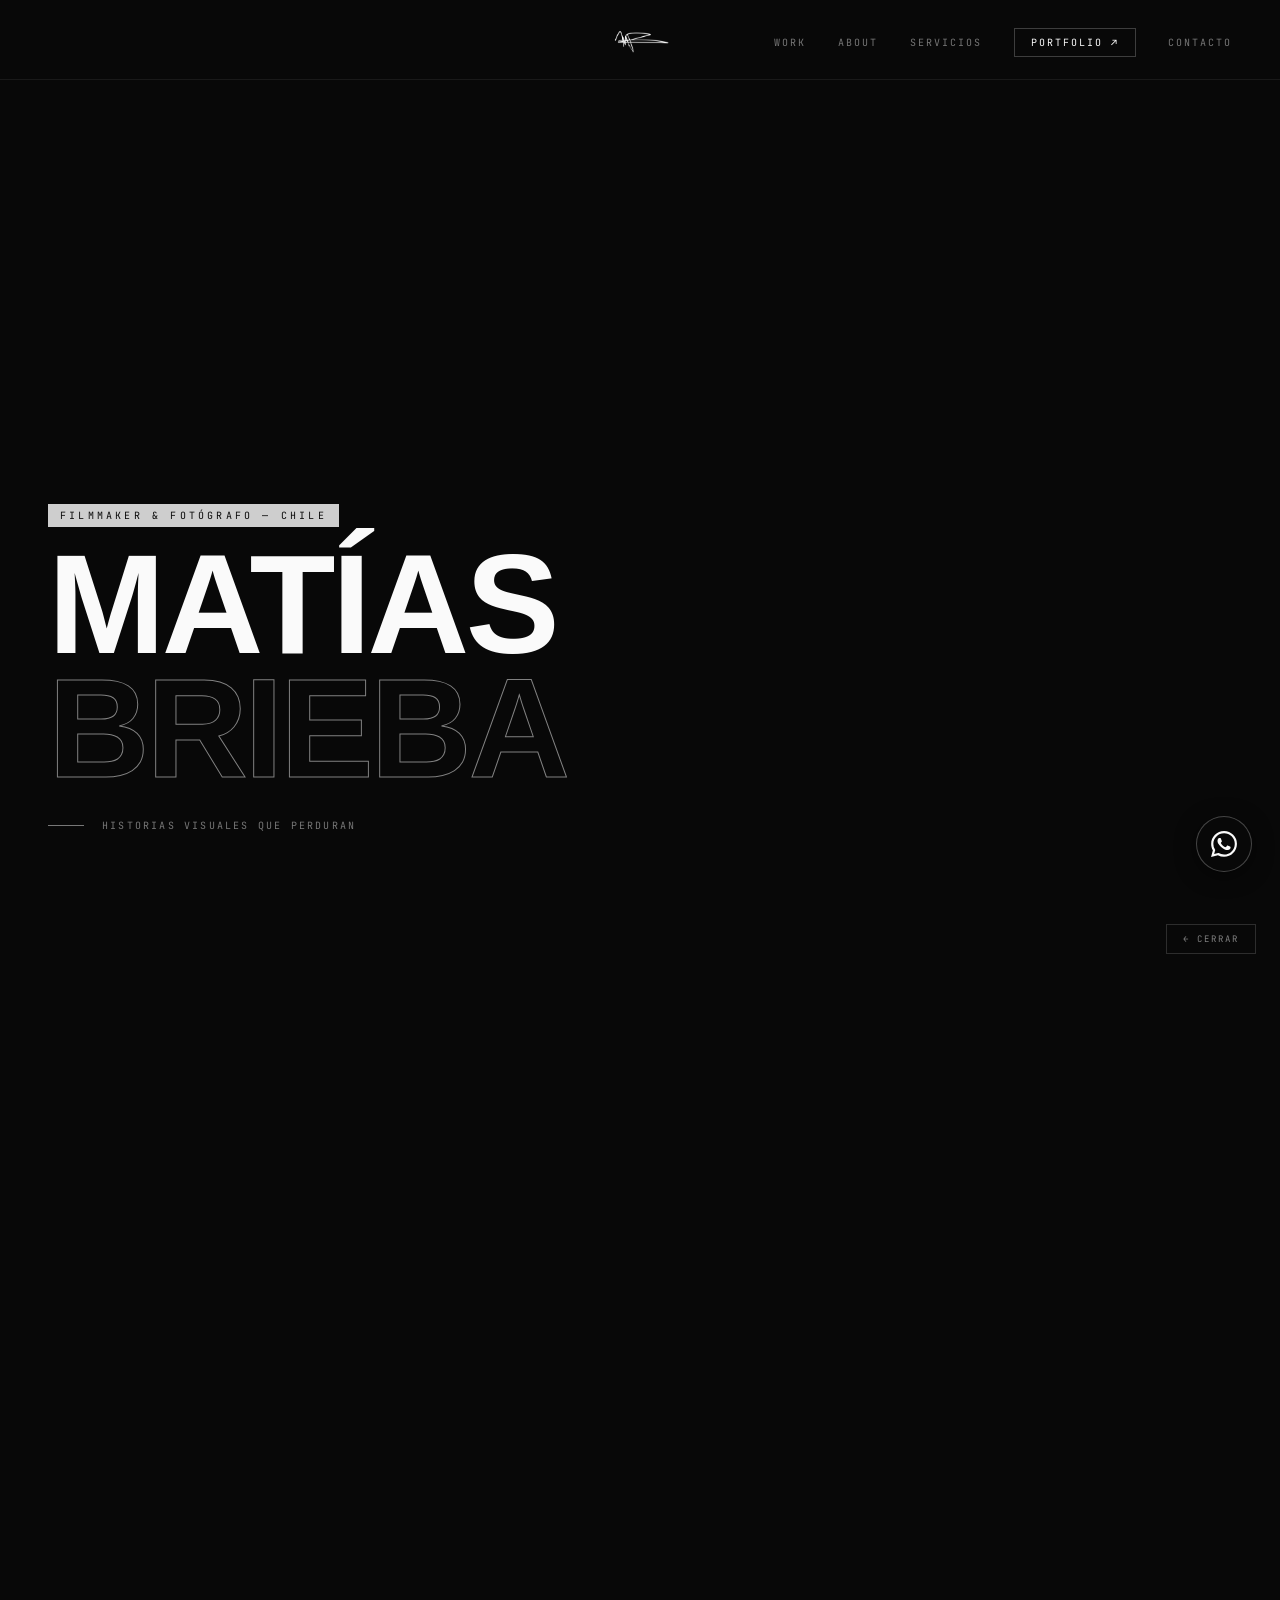
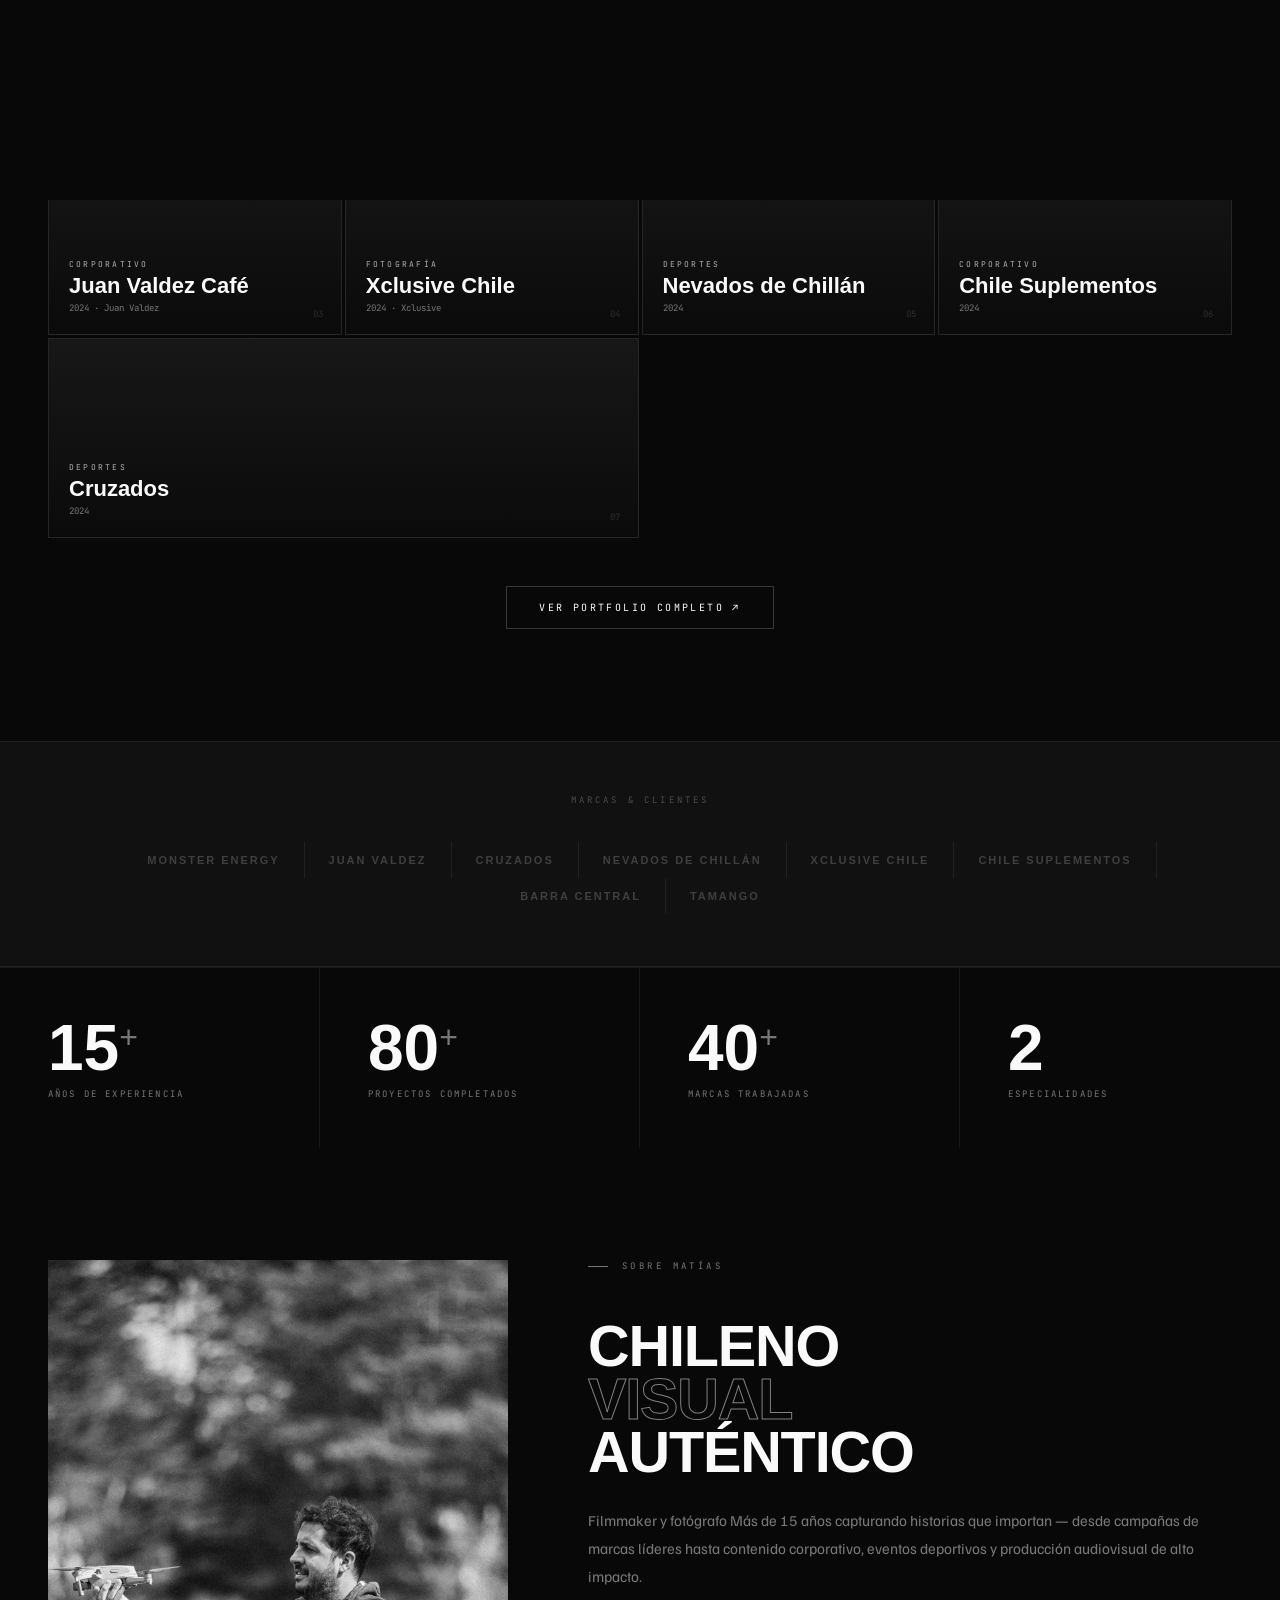
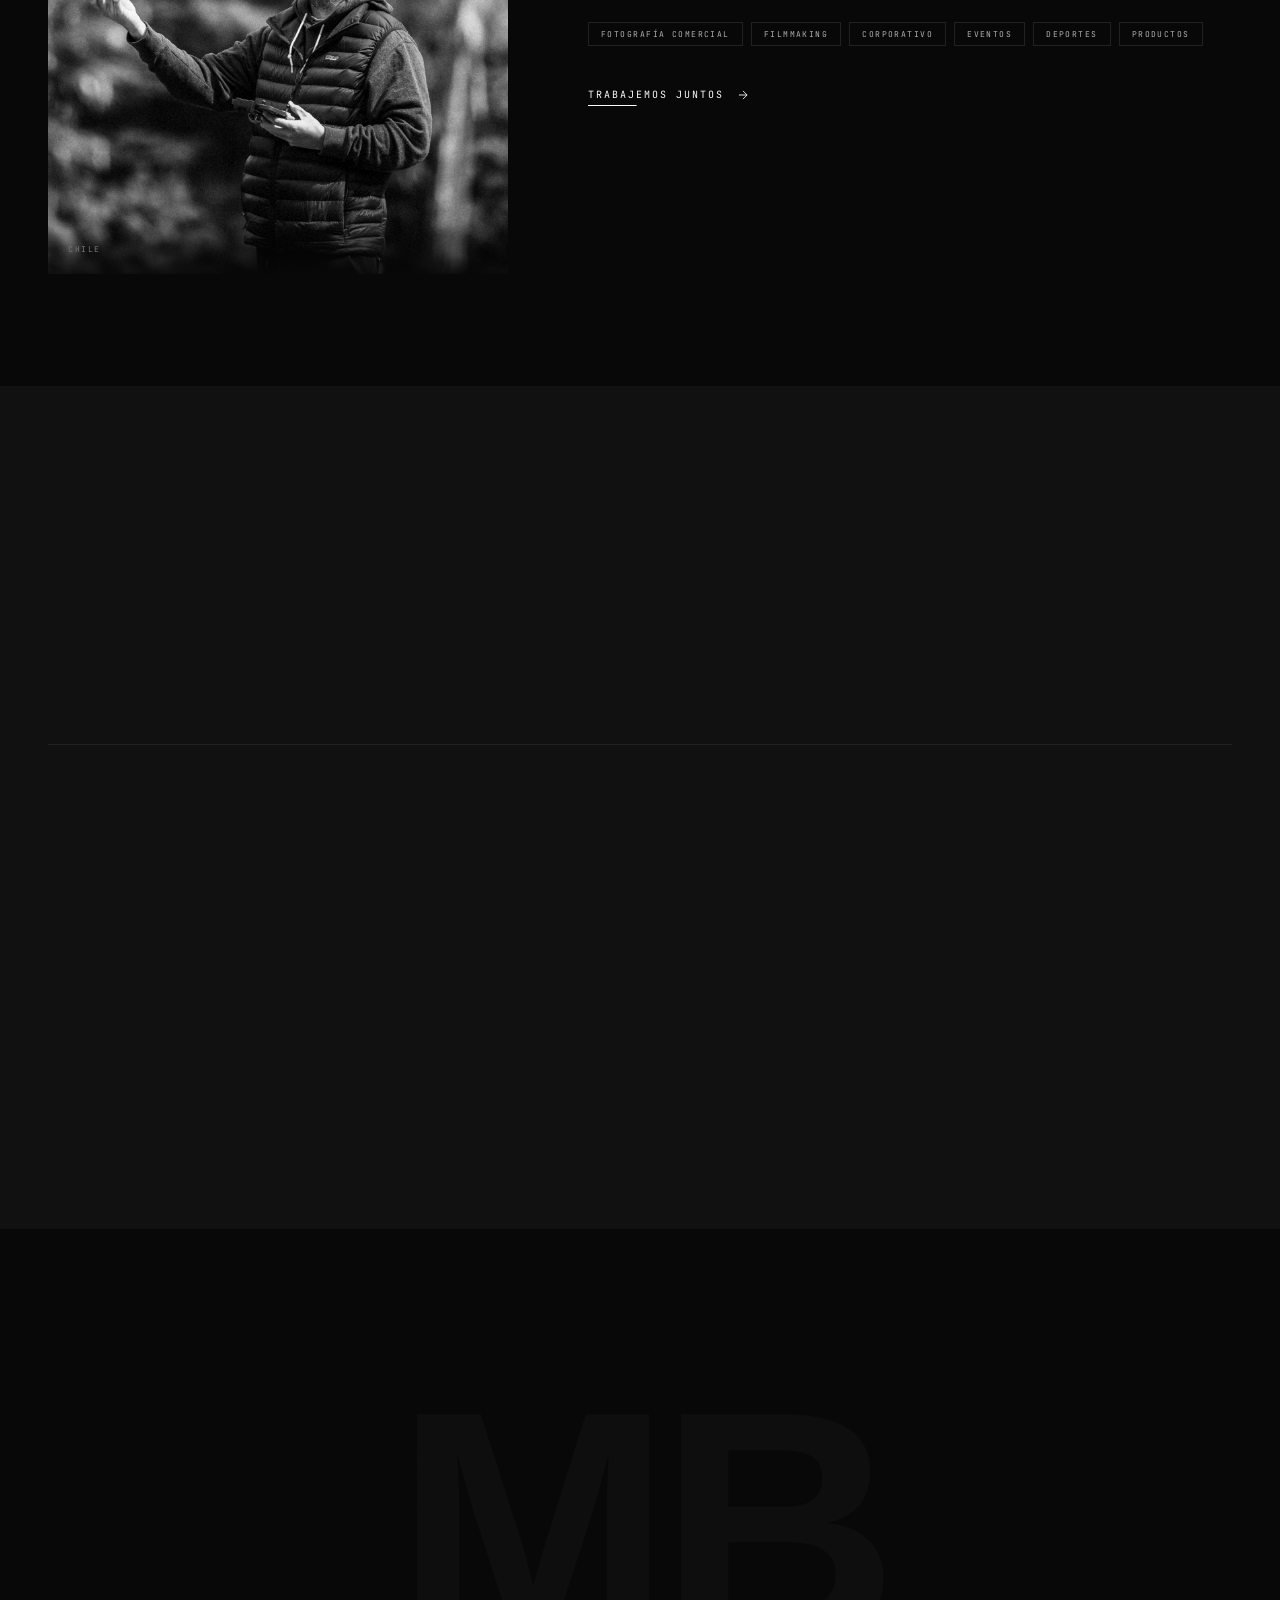
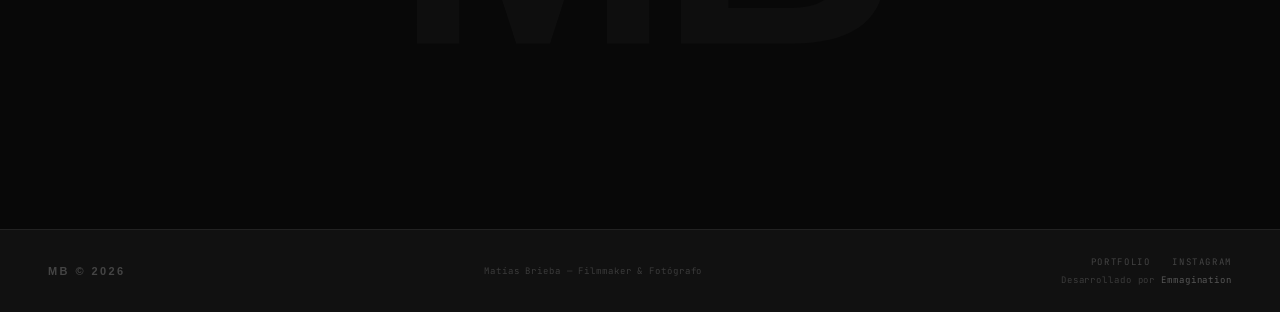
==== index.html @ 34a79fdc "fix: revertir carga dinamica de data.js + fallback imagenes + Google Drive sz=w1200 - Revierte carga" ====
<!DOCTYPE html>
<html lang="es">
<head>
<meta charset="UTF-8"/>
<meta name="viewport" content="width=device-width,initial-scale=1.0"/>
<meta http-equiv="Cache-Control" content="no-cache, no-store, must-revalidate"/>
<meta http-equiv="Pragma" content="no-cache"/>
<meta http-equiv="Expires" content="0"/>
<title>Matías Brieba — Filmmaker &amp; Fotógrafo</title>
<link rel="preconnect" href="https://fonts.googleapis.com"/>
<link rel="preconnect" href="https://fonts.gstatic.com" crossorigin/>
<link href="https://fonts.googleapis.com/css2?family=Familjen+Grotesk:wght@400;500;700&family=JetBrains+Mono:wght@300;400&display=swap" rel="stylesheet"/>
<link href="https://api.fontshare.com/v2/css?f[]=clash-display@400,500,600,700&display=swap" rel="stylesheet"/>
<style>
*,*::before,*::after{margin:0;padding:0;box-sizing:border-box;}
:root{
  --bk:#080808;--obk:#111;--dk:#1a1a1a;--gy:#777;--lgy:#b0b0b0;--ow:#f0eeeb;--wh:#fafafa;
  --br:rgba(250,250,250,.07);
  --D:'Clash Display','Helvetica Neue',Arial,sans-serif;
  --B:'Familjen Grotesk','Helvetica Neue',sans-serif;
  --M:'JetBrains Mono','Courier New',monospace;
}
html{scroll-behavior:smooth;}
body{background:var(--bk);color:var(--wh);font-family:var(--B);overflow-x:hidden;}
nav{position:fixed;top:0;left:0;right:0;height:80px;z-index:200;display:grid;grid-template-columns:1fr auto 1fr;align-items:center;padding:0 48px;background:var(--bk);border-bottom:1px solid var(--br);}
nav.scrolled{background:var(--bk);}
.n-logo{display:flex;align-items:center;justify-content:center;text-decoration:none;}
.n-logo-img{width:68px;height:68px;object-fit:contain;filter:brightness(0) invert(1);flex-shrink:0;transition:opacity .25s;}
.n-logo-img:hover{opacity:.7;}
.nav-right{display:flex;align-items:center;justify-content:flex-end;gap:32px;}
.n-links{display:flex;align-items:center;gap:32px;list-style:none;}
.n-links a{font-family:var(--M);font-size:10px;letter-spacing:.2em;text-transform:uppercase;color:rgba(250,250,250,.45);text-decoration:none;transition:color .25s;}
.n-links a:hover{color:var(--wh);}
.nav-cta{color:var(--wh)!important;border:1px solid rgba(250,250,250,.22)!important;padding:7px 16px;}
.hamburger{display:none;flex-direction:column;gap:5px;background:none;border:none;cursor:pointer;padding:4px;z-index:210;}
.hamburger span{display:block;width:22px;height:1px;background:var(--wh);transition:transform .3s,opacity .3s;}
.hamburger.open span:nth-child(1){transform:translateY(6px) rotate(45deg);}
.hamburger.open span:nth-child(2){opacity:0;}
.hamburger.open span:nth-child(3){transform:translateY(-6px) rotate(-45deg);}
@media(max-width:900px){
  nav{padding:0 20px;grid-template-columns:auto 1fr auto;}
  .n-logo{justify-content:flex-start;}
  .n-logo-img{width:58px;height:58px;}
  .hamburger{display:flex;}
  .nav-right{gap:0;}
  .n-links{position:fixed;top:0;left:0;right:0;bottom:0;background:rgba(8,8,8,.97);backdrop-filter:blur(16px);flex-direction:column;align-items:center;justify-content:center;gap:28px;transform:translateX(100%);transition:transform .45s cubic-bezier(.16,1,.3,1);z-index:190;}
  .n-links.open{transform:translateX(0);}
  .n-links a{font-size:15px;}
}

.hgrad{position:absolute;inset:0;z-index:2;background:linear-gradient(to bottom,transparent 0%,rgba(8,8,8,.06) 45%,rgba(8,8,8,.97) 100%);}
.hcont{position:relative;z-index:3;padding:0 48px 68px;width:100%;}
.heyebrow{font-family:var(--M);font-size:10px;letter-spacing:.32em;text-transform:uppercase;color:#0a0a0a;background:rgba(250,250,250,.82);padding:5px 12px;display:inline-block;margin-bottom:16px;opacity:0;transform:translateY(14px);animation:fu .8s ease .5s forwards;}
.htitle{font-family:var(--D);font-size:clamp(68px,11vw,160px);font-weight:700;line-height:.88;letter-spacing:-.025em;color:var(--wh);opacity:0;transform:translateY(24px);animation:fu 1s ease .7s forwards;}
.out{-webkit-text-stroke:1px rgba(250,250,250,.5);color:transparent;}
.hsub{margin-top:28px;display:flex;align-items:center;gap:18px;opacity:0;animation:fu .8s ease 1.1s forwards;}
.hline{width:36px;height:1px;background:var(--gy);flex-shrink:0;}
.hsub span{font-family:var(--M);font-size:10px;letter-spacing:.22em;text-transform:uppercase;color:var(--gy);}
@keyframes fu{to{opacity:1;transform:translateY(0);}}
@keyframes sp{0%,100%{opacity:.3;transform:scaleY(.7);}50%{opacity:.9;transform:scaleY(1);}}
@media(max-width:900px){.hcont{padding:0 20px 52px;}}
.mwrap{background:var(--wh);overflow:hidden;padding:10px 0;white-space:nowrap;}
.minner{display:inline-flex;animation:mq 26s linear infinite;}
.mi{font-family:var(--D);font-size:11px;font-weight:700;letter-spacing:.28em;text-transform:uppercase;color:var(--bk);padding:0 28px;}
.mi b{color:#888;font-weight:400;}
@keyframes mq{from{transform:translateX(0);}to{transform:translateX(-50%);}}
.sec{padding:112px 48px;}
.seclabel{font-family:var(--M);font-size:9px;letter-spacing:.38em;text-transform:uppercase;color:var(--gy);margin-bottom:48px;display:flex;align-items:center;gap:14px;}
.seclabel::before{content:'';width:20px;height:1px;background:var(--gy);}
.workhead{display:flex;justify-content:space-between;align-items:flex-end;margin-bottom:56px;}
.wtitle{font-family:var(--D);font-size:clamp(44px,7vw,96px);font-weight:700;line-height:.9;letter-spacing:-.025em;color:var(--wh);}
.filters{display:flex;gap:8px;flex-wrap:wrap;}
.fb{font-family:var(--M);font-size:9px;letter-spacing:.22em;text-transform:uppercase;color:var(--gy);background:none;border:1px solid transparent;padding:7px 14px;cursor:pointer;transition:all .22s;}
.fb.on,.fb:hover{color:var(--wh);border-color:rgba(250,250,250,.2);}
.bento{display:grid;grid-template-columns:repeat(12,1fr);grid-auto-rows:200px;gap:3px;}
.b-hero{grid-column:span 8;grid-row:span 2;}
.b-tall{grid-column:span 4;grid-row:span 2;}
.b-sq{grid-column:span 3;grid-row:span 1;}
.b-wide{grid-column:span 6;grid-row:span 1;}
.gi{position:relative;overflow:hidden;background:var(--dk);display:block;}
.gi img{width:100%;height:100%;object-fit:cover;display:block;filter:grayscale(.35) brightness(.9);transition:transform .8s cubic-bezier(.16,1,.3,1),filter .5s;}
.gi:hover img{transform:scale(1.07);filter:grayscale(0) brightness(1.02);}
.giov{position:absolute;inset:0;background:linear-gradient(to top,rgba(8,8,8,.94) 0%,transparent 55%);opacity:0;transition:opacity .35s;display:flex;flex-direction:column;justify-content:flex-end;padding:20px;}
.gi:hover .giov{opacity:1;}
.gcat{font-family:var(--M);font-size:8px;letter-spacing:.28em;text-transform:uppercase;color:var(--lgy);margin-bottom:5px;}
.gname{font-family:var(--D);font-size:clamp(14px,1.8vw,22px);font-weight:600;color:var(--wh);line-height:1.05;}
.gyr{font-family:var(--M);font-size:9px;color:var(--gy);margin-top:5px;}
.gbadge{position:absolute;top:14px;right:14px;width:30px;height:30px;border:1px solid rgba(250,250,250,.18);display:flex;align-items:center;justify-content:center;opacity:0;transform:scale(.8);transition:opacity .3s,transform .35s;}
.gi:hover .gbadge{opacity:1;transform:scale(1);}
.gbadge svg{width:11px;height:11px;stroke:var(--wh);stroke-width:1.5;fill:none;}
.gnum{position:absolute;bottom:14px;right:18px;font-family:var(--M);font-size:9px;color:rgba(250,250,250,.14);pointer-events:none;}
.gi.no-img .giov{opacity:1;background:linear-gradient(to top,rgba(8,8,8,.85) 0%,rgba(8,8,8,.15) 100%);}
.gi.no-img{border:1px solid rgba(250,250,250,.05);}
.wmore{text-align:center;margin-top:48px;}
.btnout{display:inline-block;font-family:var(--M);font-size:10px;letter-spacing:.24em;text-transform:uppercase;color:var(--wh);text-decoration:none;border:1px solid rgba(250,250,250,.2);padding:14px 32px;transition:background .25s,color .25s;}
.btnout:hover{background:var(--wh);color:var(--bk);}
@media(max-width:900px){
  .bento{grid-template-columns:1fr 1fr;grid-auto-rows:160px;}
  .b-hero{grid-column:span 2;grid-row:span 1;}
  .b-tall{grid-column:span 1;grid-row:span 2;}
  .b-sq{grid-column:span 1;grid-row:span 1;}
  .b-wide{grid-column:span 2;grid-row:span 1;}
  .workhead{flex-direction:column;align-items:flex-start;gap:24px;}
  .sec{padding:72px 20px;}
}
@media(max-width:480px){
  .bento{grid-template-columns:1fr;grid-auto-rows:200px;}
  .b-hero,.b-tall,.b-sq,.b-wide{grid-column:span 1;grid-row:span 1;}
}
.clibar{padding:52px 48px;background:var(--obk);border-top:1px solid var(--br);border-bottom:1px solid var(--br);}
.clilabel{font-family:var(--M);font-size:9px;letter-spacing:.35em;text-transform:uppercase;color:rgba(250,250,250,.25);text-align:center;margin-bottom:36px;}
.clirow{display:flex;flex-wrap:wrap;justify-content:center;}
.cliitem{font-family:var(--D);font-size:11px;font-weight:600;letter-spacing:.18em;text-transform:uppercase;color:rgba(250,250,250,.2);padding:12px 24px;border-right:1px solid var(--br);transition:color .3s;}
.cliitem:hover{color:var(--ow);}
@media(max-width:900px){.clibar{padding:40px 20px;}.cliitem{padding:10px 14px;font-size:10px;}}
.statsrow{display:grid;grid-template-columns:repeat(4,1fr);border-top:1px solid var(--br);}
.st{padding:48px;border-right:1px solid var(--br);}
.st:last-child{border-right:none;}
.stn{font-family:var(--D);font-size:clamp(44px,5vw,72px);font-weight:700;color:var(--wh);line-height:1;margin-bottom:8px;}
.stn sub{font-size:.5em;color:var(--gy);vertical-align:super;font-weight:400;}
.stl{font-family:var(--M);font-size:9px;letter-spacing:.24em;text-transform:uppercase;color:var(--gy);}
@media(max-width:900px){
  .statsrow{grid-template-columns:1fr 1fr;}
  .st{padding:32px 20px;}
  .st:nth-child(2){border-right:none;}
  .st:nth-child(3){border-top:1px solid var(--br);border-right:1px solid var(--br);}
  .st:nth-child(4){border-top:1px solid var(--br);}
}
.about{background:var(--bk);}
.abinner{display:grid;grid-template-columns:5fr 7fr;gap:80px;align-items:start;}
.abimgw{position:relative;}
.abimg{width:100%;aspect-ratio:3/4;object-fit:cover;display:block;filter:grayscale(1) contrast(1.05);}
.abcap{position:absolute;bottom:0;left:0;right:0;padding:20px;background:linear-gradient(to top,rgba(8,8,8,.9),transparent);font-family:var(--M);font-size:8px;letter-spacing:.2em;text-transform:uppercase;color:var(--gy);}
.abnum{position:absolute;top:20px;right:16px;font-family:var(--D);font-size:72px;font-weight:700;color:rgba(250,250,250,.07);line-height:1;pointer-events:none;}
.abh{font-family:var(--D);font-size:clamp(36px,4.5vw,66px);font-weight:700;line-height:.92;letter-spacing:-.02em;color:var(--wh);margin-bottom:28px;}
.abb{font-size:15px;line-height:1.85;color:var(--gy);margin-bottom:32px;}
.abtags{display:flex;flex-wrap:wrap;gap:8px;margin-bottom:36px;}
.abtag{font-family:var(--M);font-size:8px;letter-spacing:.18em;text-transform:uppercase;color:var(--lgy);border:1px solid rgba(250,250,250,.1);padding:6px 12px;}
.abcta{display:inline-flex;align-items:center;gap:12px;font-family:var(--M);font-size:10px;letter-spacing:.2em;text-transform:uppercase;color:var(--wh);text-decoration:none;position:relative;}
.abcta::after{content:'';position:absolute;bottom:-4px;left:0;right:0;height:1px;background:var(--wh);transform:scaleX(.3);transform-origin:left;transition:transform .4s;}
.abcta:hover::after{transform:scaleX(1);}
.abcta svg{width:14px;stroke:currentColor;fill:none;stroke-width:1.5;transition:transform .3s;}
.abcta:hover svg{transform:translateX(5px);}
@media(max-width:900px){.abinner{grid-template-columns:1fr;gap:40px;}}
.services{background:var(--obk);}
.srvh{font-family:var(--D);font-size:clamp(38px,5.5vw,80px);font-weight:700;line-height:.9;letter-spacing:-.025em;color:var(--wh);margin-bottom:60px;}
.srvlist{border-top:1px solid var(--br);}
.srvrow{display:grid;grid-template-columns:44px 1fr auto;gap:28px;align-items:center;padding:24px 0;border-bottom:1px solid var(--br);transition:padding-left .3s;}
.srvrow:hover{padding-left:10px;}
.srvi{font-family:var(--M);font-size:10px;color:rgba(250,250,250,.22);letter-spacing:.1em;}
.srvn{font-family:var(--D);font-size:clamp(20px,3vw,40px);font-weight:600;color:var(--wh);transition:color .25s;}
.srvrow:hover .srvn{color:var(--ow);}
.srvd{font-family:var(--M);font-size:9px;color:var(--gy);letter-spacing:.08em;text-align:right;line-height:1.7;}
@media(max-width:700px){.srvd{display:none;}.srvrow{grid-template-columns:36px 1fr;}}
.contact{background:var(--bk);padding:130px 48px;text-align:center;position:relative;overflow:hidden;}
.contact::before{content:'MB';position:absolute;top:50%;left:50%;transform:translate(-50%,-50%);font-family:var(--D);font-size:clamp(160px,26vw,360px);font-weight:700;letter-spacing:-.04em;color:rgba(250,250,250,.022);pointer-events:none;}
.ctpre{font-family:var(--M);font-size:9px;letter-spacing:.38em;text-transform:uppercase;color:var(--gy);margin-bottom:24px;display:flex;align-items:center;justify-content:center;gap:14px;}
.ctpre::before,.ctpre::after{content:'';width:20px;height:1px;background:var(--gy);}
.cth{font-family:var(--D);font-size:clamp(52px,9vw,130px);font-weight:700;line-height:.88;letter-spacing:-.03em;color:var(--wh);margin-bottom:44px;position:relative;}
.ctemail{font-family:var(--B);font-size:clamp(13px,1.8vw,18px);letter-spacing:.06em;color:var(--wh);text-decoration:none;border-bottom:1px solid rgba(250,250,250,.18);padding-bottom:4px;display:inline-block;transition:border-color .3s;}
.ctemail:hover{border-color:var(--wh);}
.ctloc{margin-top:18px;font-family:var(--M);font-size:9px;letter-spacing:.2em;text-transform:uppercase;color:rgba(250,250,250,.22);}
@media(max-width:900px){.contact{padding:90px 20px;}}
footer{background:var(--obk);padding:26px 48px;display:flex;align-items:center;justify-content:space-between;border-top:1px solid var(--br);}
.ftlogo{font-family:var(--D);font-size:11px;font-weight:700;letter-spacing:.22em;text-transform:uppercase;color:rgba(250,250,250,.22);}
.ftcopy{font-family:var(--M);font-size:9px;letter-spacing:.1em;color:rgba(250,250,250,.18);}
.ftsoc{display:flex;gap:22px;}
.ftsoc a{font-family:var(--M);font-size:9px;letter-spacing:.18em;text-transform:uppercase;color:rgba(250,250,250,.22);text-decoration:none;transition:color .25s;}
.ftsoc a:hover{color:var(--ow);}
.ftdev{font-family:var(--M);font-size:9px;letter-spacing:.1em;color:rgba(250,250,250,.18);}
.ftdev a{color:rgba(250,250,250,.3);text-decoration:none;transition:color .25s;}
.ftdev a:hover{color:var(--ow);}
@media(max-width:700px){footer{flex-direction:column;gap:14px;text-align:center;padding:22px;}}
.rv{opacity:0;transform:translateY(26px);transition:opacity .85s ease,transform .85s ease;}
.rv.vis{opacity:1;transform:translateY(0);}
.d1{transition-delay:.09s;}.d2{transition-delay:.18s;}.d3{transition-delay:.27s;}

.wa-float{position:fixed;bottom:28px;right:28px;z-index:500;width:56px;height:56px;background:var(--bk);border:1px solid rgba(250,250,250,.25);border-radius:50%;display:flex;align-items:center;justify-content:center;box-shadow:0 4px 20px rgba(0,0,0,.5);text-decoration:none;transition:transform .25s cubic-bezier(.16,1,.3,1),box-shadow .25s,border-color .25s;}
.wa-float:hover{transform:scale(1.1);box-shadow:0 8px 28px rgba(0,0,0,.6);border-color:rgba(250,250,250,.5);}
.wa-float svg{width:26px;height:26px;fill:var(--wh);}

/* Hero: fullscreen, nav overlays on top */
.hero{position:relative;width:100%;height:100vh;margin-top:0;display:flex;align-items:flex-end;overflow:hidden;}
.hbg{position:absolute;inset:0;background-size:cover;background-position:center;filter:grayscale(1) brightness(.5) contrast(1.15);}
.hvideo{position:absolute;inset:0;z-index:0;overflow:hidden;background:var(--bk);}
.hvideo video{position:absolute;top:0;left:0;width:100%;height:100%;object-fit:cover;filter:grayscale(1) brightness(.5) contrast(1.15);pointer-events:none;}
/* iframe: oversized on all sides so YT top/bottom UI is clipped by overflow:hidden */
.hvideo iframe{position:absolute;top:-60px;left:50%;width:max(100%,177.78vh);height:calc(100% + 120px);transform:translateX(-50%);border:none;pointer-events:none;filter:grayscale(1) brightness(.5) contrast(1.15);}
/* shield: covers iframe entirely — blocks hover/click so YT controls never appear */
.hvideo::after{content:'';position:absolute;inset:0;z-index:2;pointer-events:all;cursor:default;background:transparent;}
.hero-noise{position:absolute;inset:0;z-index:1;opacity:.04;background-image:url("data:image/svg+xml,%3Csvg viewBox='0 0 200 200' xmlns='http://www.w3.org/2000/svg'%3E%3Cfilter id='n'%3E%3CfeTurbulence type='fractalNoise' baseFrequency='0.85' numOctaves='4' stitchTiles='stitch'/%3E%3C/filter%3E%3Crect width='100%25' height='100%25' filter='url(%23n)'/%3E%3C/svg%3E");background-size:160px;}

/* PROJECT MODAL */
.pm-overlay{position:fixed;inset:0;background:var(--bk);z-index:800;overflow-y:auto;transform:translateY(100%);transition:transform .5s cubic-bezier(.16,1,.3,1);}
.pm-overlay.open{transform:translateY(0);}
.pm-close{position:fixed;top:24px;right:24px;z-index:850;font-family:var(--M);font-size:9px;letter-spacing:.22em;text-transform:uppercase;color:rgba(250,250,250,.5);background:none;border:1px solid rgba(250,250,250,.15);padding:8px 16px;cursor:pointer;transition:all .2s;}
.pm-close:hover{color:var(--wh);border-color:rgba(250,250,250,.4);}
.pm-hero{position:relative;width:100%;height:70vh;overflow:hidden;display:flex;align-items:flex-end;}
.pm-bg{position:absolute;inset:0;background-size:cover;background-position:center;filter:grayscale(.2) brightness(.55);}
.pm-grad{position:absolute;inset:0;background:linear-gradient(to bottom,transparent 30%,rgba(8,8,8,.97) 100%);}
.pm-hcont{position:relative;z-index:2;padding:0 40px 56px;width:100%;}
.pm-bread{font-family:var(--M);font-size:9px;letter-spacing:.28em;text-transform:uppercase;color:rgba(250,250,250,.4);margin-bottom:16px;}
.pm-title{font-family:var(--D);font-size:clamp(44px,7vw,100px);font-weight:700;line-height:.9;letter-spacing:-.025em;color:var(--wh);margin-bottom:24px;}
.pm-meta{display:flex;gap:28px;flex-wrap:wrap;}
.pm-mi{display:flex;flex-direction:column;gap:4px;}
.pm-ml{font-family:var(--M);font-size:8px;letter-spacing:.3em;text-transform:uppercase;color:rgba(250,250,250,.35);}
.pm-mv{font-family:var(--D);font-size:13px;font-weight:600;color:var(--wh);}
.pm-sep{width:1px;height:28px;background:rgba(250,250,250,.12);}
.pm-body{padding:60px 40px;max-width:1100px;margin:0 auto;}
.pm-desc{display:grid;grid-template-columns:1fr 2fr;gap:60px;margin-bottom:60px;padding-bottom:60px;border-bottom:1px solid var(--br);}
.pm-dlabel{font-family:var(--M);font-size:9px;letter-spacing:.3em;text-transform:uppercase;color:var(--gy);padding-top:4px;}
.pm-dtext{font-size:17px;line-height:1.8;color:rgba(250,250,250,.7);}
.pm-vwrap{position:relative;width:100%;aspect-ratio:16/9;background:var(--dk);margin-bottom:4px;overflow:hidden;}
.pm-vwrap video,.pm-vwrap iframe{position:absolute;inset:0;width:100%;height:100%;object-fit:cover;border:none;}
.pm-vlabel{font-family:var(--M);font-size:8px;letter-spacing:.28em;text-transform:uppercase;color:var(--gy);margin-bottom:48px;margin-top:8px;}
.pm-galtitle{font-family:var(--M);font-size:9px;letter-spacing:.32em;text-transform:uppercase;color:var(--gy);margin-bottom:16px;display:flex;align-items:center;gap:12px;}
.pm-galtitle::before{content:'';width:16px;height:1px;background:var(--gy);}
.pm-galgrid{display:grid;grid-template-columns:repeat(12,1fr);gap:3px;margin-bottom:60px;}
.pm-galimg{overflow:hidden;background:var(--dk);cursor:pointer;width:100%;height:100%;}
.pm-galimg img{width:100%;height:100%;object-fit:cover;display:block;filter:grayscale(.2) brightness(.9);transition:transform .6s cubic-bezier(.16,1,.3,1),filter .4s;}
.pm-galimg:hover img{transform:scale(1.05);filter:grayscale(0) brightness(1);}
.pm-galimg:nth-child(6n+1){grid-column:span 8;aspect-ratio:16/10;}
.pm-galimg:nth-child(6n+2){grid-column:span 4;aspect-ratio:16/10;}
.pm-galimg:nth-child(6n+3){grid-column:span 4;aspect-ratio:16/10;}
.pm-galimg:nth-child(6n+4){grid-column:span 8;aspect-ratio:16/10;}
.pm-galimg:nth-child(6n+5){grid-column:span 6;aspect-ratio:16/10;}
.pm-galimg:nth-child(6n+6){grid-column:span 6;aspect-ratio:16/10;}
/* lightbox */
.pm-lb{position:fixed;inset:0;background:rgba(8,8,8,.96);z-index:900;display:none;align-items:center;justify-content:center;backdrop-filter:blur(8px);}
.pm-lb.open{display:flex;}
.pm-lb img{max-width:92vw;max-height:90vh;object-fit:contain;}
.pm-lb-close{position:absolute;top:20px;right:24px;font-family:var(--M);font-size:9px;letter-spacing:.2em;text-transform:uppercase;color:rgba(250,250,250,.5);background:none;border:none;cursor:pointer;}
.pm-lb-close:hover{color:var(--wh);}
.pm-lb-prev,.pm-lb-next{position:absolute;top:50%;transform:translateY(-50%);background:none;border:1px solid rgba(250,250,250,.15);color:var(--wh);width:40px;height:40px;display:flex;align-items:center;justify-content:center;cursor:pointer;}
.pm-lb-prev{left:20px;}.pm-lb-next{right:20px;}
.pm-lb-prev svg,.pm-lb-next svg{width:14px;height:14px;stroke:var(--wh);fill:none;stroke-width:1.5;}
@media(max-width:700px){
  .pm-desc{grid-template-columns:1fr;gap:20px;}
  .pm-galgrid{grid-template-columns:1fr 1fr;gap:2px;}
  .pm-galimg:nth-child(n){grid-column:span 1!important;aspect-ratio:4/3!important;}
  .pm-body{padding:40px 20px;}
  .pm-hcont{padding:0 20px 48px;}
}
</style>
</head>
<body>
<nav id="nav">
  <div></div>
  <a href="#" class="n-logo">
    <img class="n-logo-img" src="logomb.png" alt="MB"/>
  </a>
  <div class="nav-right">
    <ul class="n-links" id="nlinks">
      <li><a href="#work">Work</a></li>
      <li><a href="#about">About</a></li>
      <li><a href="#services">Servicios</a></li>
      <li><a href="portfolio.html" target="_blank" class="nav-cta">Portfolio ↗</a></li>
      <li><a href="#contact">Contacto</a></li>
    </ul>
    <button class="hamburger" id="hamburger"><span></span><span></span><span></span></button>
  </div>
</nav>
<section class="hero">
  <div class="hbg" id="hbg"></div>
  <div class="hgrad"></div>
  <div class="hcont">
    <p class="heyebrow">Filmmaker &amp; Fotógrafo — Chile</p>
    <h1 class="htitle">MATÍAS<br/><span class="out">BRIEBA</span></h1>
    <div class="hsub"><div class="hline"></div><span>Historias visuales que perduran</span></div>
  </div>
</section>
<div class="mwrap"><div class="minner"><span class="mi">Fotografía <b>·</b></span><span class="mi">Filmmaking <b>·</b></span><span class="mi">Contenido Corporativo <b>·</b></span><span class="mi">Eventos <b>·</b></span><span class="mi">Deportes <b>·</b></span><span class="mi">Productos <b>·</b></span><span class="mi">Fotografía <b>·</b></span><span class="mi">Filmmaking <b>·</b></span><span class="mi">Contenido Corporativo <b>·</b></span><span class="mi">Eventos <b>·</b></span><span class="mi">Deportes <b>·</b></span><span class="mi">Productos <b>·</b></span></div></div>
<section class="sec" id="work" style="background:var(--bk);">
  <div class="workhead rv"><div><div class="seclabel">Portafolio selecto</div><h2 class="wtitle">WORK<br/><span class="out">2026</span></h2></div><div class="filters"><button class="fb on" data-f="all">Todos</button><button class="fb" data-f="film">Film</button><button class="fb" data-f="foto">Foto</button><button class="fb" data-f="corp">Corporativo</button></div></div>
  <div class="bento" id="bento"></div>
  <div class="wmore rv"><a href="portfolio.html" class="btnout">Ver Portfolio Completo ↗</a></div>
</section>
<div class="clibar"><p class="clilabel rv">Marcas &amp; Clientes</p><div class="clirow rv" id="clirow"></div></div>
<div class="statsrow">
  <div class="st rv"><div class="stn">15<sub>+</sub></div><div class="stl">Años de experiencia</div></div>
  <div class="st rv d1"><div class="stn">80<sub>+</sub></div><div class="stl">Proyectos completados</div></div>
  <div class="st rv d2"><div class="stn">40<sub>+</sub></div><div class="stl">Marcas trabajadas</div></div>
  <div class="st rv d3"><div class="stn">2</div><div class="stl">Especialidades</div></div>
</div>
<section class="sec about" id="about">
  <div class="abinner">
    <div class="abimgw rv">
      <img class="abimg" src="imagenmb.jpg" alt="Matías Brieba"/>
      <div class="abcap">Chile</div><div class="abnum">15</div>
    </div>
    <div class="rv d1">
      <div class="seclabel">Sobre Matías</div>
      <h2 class="abh">CHILENO<br/><span class="out">VISUAL</span><br/>AUTÉNTICO</h2>
      <p class="abb">Filmmaker y fotógrafo Más de 15 años capturando historias que importan — desde campañas de marcas líderes hasta contenido corporativo, eventos deportivos y producción audiovisual de alto impacto.</p>
      <div class="abtags"><span class="abtag">Fotografía Comercial</span><span class="abtag">Filmmaking</span><span class="abtag">Corporativo</span><span class="abtag">Eventos</span><span class="abtag">Deportes</span><span class="abtag">Productos</span></div>
      <a href="#contact" class="abcta">Trabajemos juntos <svg viewBox="0 0 24 24"><line x1="5" y1="12" x2="19" y2="12"/><polyline points="12 5 19 12 12 19"/></svg></a>
    </div>
  </div>
</section>
<section class="sec services" id="services">
  <div class="rv"><div class="seclabel">Especialidades</div><h2 class="srvh">LO QUE<br/><span class="out">OFREZCO</span></h2></div>
  <div class="srvlist">
    <div class="srvrow rv"><span class="srvi">01</span><span class="srvn">Fotografía Comercial</span><span class="srvd">Productos, marcas<br/>y campañas</span></div>
    <div class="srvrow rv d1"><span class="srvi">02</span><span class="srvn">Filmmaking &amp; Video</span><span class="srvd">Cortometrajes,<br/>branded content</span></div>
    <div class="srvrow rv d2"><span class="srvi">03</span><span class="srvn">Contenido Corporativo</span><span class="srvd">Eventos, industria<br/>y comunicación</span></div>
    <div class="srvrow rv d3"><span class="srvi">04</span><span class="srvn">Fotografía Deportiva</span><span class="srvd">Acción, equipos<br/>y competencias</span></div>
  </div>
</section>
<section class="contact" id="contact">
  <p class="ctpre rv">Nuevos proyectos</p>
  <h2 class="cth rv">HABLE<br/><span class="out">MOS</span></h2>
  <a href="mailto:matiasbrieba@gmail.com" class="ctemail rv">matiasbrieba@gmail.com</a>
  <p class="ctloc rv">Chile · Proyectos nacionales</p>
</section>
<footer>
  <div class="ftlogo">MB © 2026</div>
  <div class="ftcopy">Matías Brieba — Filmmaker &amp; Fotógrafo</div>
  <div style="display:flex;flex-direction:column;align-items:flex-end;gap:6px;">
    <div class="ftsoc"><a href="portfolio.html" target="_blank">Portfolio</a><a href="https://www.instagram.com" target="_blank">Instagram</a></div>
    <div class="ftdev">Desarrollado por <a href="https://www.emmagination.cl" target="_blank">Emmagination</a></div>
  </div>
</footer>
<script src="js/data.js?v=3"></script>
<script>
let P=[];
let CL=[];
let MB_CONFIG={};

function syncHomeData(){
  const data=typeof getMBData==='function' ? getMBData() : {projects:[],clients:[],config:{}};
  P=Array.isArray(data.projects) ? data.projects : [];
  CL=Array.isArray(data.clients) ? data.clients.filter(c=>c.visible!==false).map(c=>c.name||c) : [];
  MB_CONFIG=data.config||{};
}

function renderHeroVideo(){
  syncHomeData();
  const vurl=MB_CONFIG.heroVideo||'';
  const hero=document.querySelector('.hero');
  const hbg=document.getElementById('hbg');
  if(!hero) return;
  hero.querySelector('.hvideo')?.remove();
  if(!vurl){
    if(hbg) hbg.style.display='';
    return;
  }
  const media=typeof parseHeroVideo==='function' ? parseHeroVideo(vurl) : {type:'video',src:vurl};
  if(!media || !media.src){
    if(hbg) hbg.style.display='';
    return;
  }
  function mountVideo(){
    const wrap=document.createElement('div');
    wrap.className='hvideo';
    if(media.type==='video'){
      const video=document.createElement('video');
      video.src=media.src;
      video.autoplay=true;
      video.loop=true;
      video.muted=true;
      video.defaultMuted=true;
      video.playsInline=true;
      video.setAttribute('muted','');
      video.setAttribute('playsinline','');
      video.setAttribute('webkit-playsinline','');
      video.setAttribute('autoplay','');
      video.setAttribute('loop','');
      video.setAttribute('disablepictureinpicture','');
      video.setAttribute('preload','auto');
      wrap.appendChild(video);
      const tryPlay=()=>video.play().catch(()=>{});
      video.addEventListener('loadedmetadata',tryPlay,{once:true});
      video.addEventListener('canplay',tryPlay,{once:true});
      document.addEventListener('visibilitychange',()=>{if(!document.hidden) tryPlay();});
      window.addEventListener('pageshow',tryPlay);
      window.addEventListener('touchstart',tryPlay,{once:true,passive:true});
      tryPlay();
    } else {
      wrap.innerHTML=`<iframe src="${media.src}" allow="autoplay; fullscreen; picture-in-picture; encrypted-media" frameborder="0" tabindex="-1" aria-hidden="true" referrerpolicy="strict-origin-when-cross-origin"></iframe>`;
    }
    if(hbg) hbg.style.display='none';
    hero.insertBefore(wrap, hero.firstChild);
  }
  if(document.readyState==='loading'){
    document.addEventListener('DOMContentLoaded',mountVideo);
  } else {
    mountVideo();
  }
}

syncHomeData();
renderHeroVideo();
const CL2={film:'Film',foto:'Fotografía',corp:'Corporativo',deporte:'Deportes'};
const LY=['b-hero','b-tall','b-sq','b-sq','b-sq','b-sq','b-wide','b-wide'];

function rb(f){
  const b=document.getElementById('bento');
  const sorted=[...P].sort((a,bb)=>bb.year-a.year);
  let it;
  if(f==='all'){
    const feat=sorted.filter(p=>p.featured);
    it=feat.length?feat:sorted;
  } else {
    it=sorted.filter(p=>p.cat===f);
    if(!it.length)it=sorted;
  }
  b.innerHTML=it.slice(0,8).map((p,i)=>{
    const imgSrc=fixImgUrl(p.coverImg||p.img);
    return `
    <a class="gi ${LY[i]||'b-sq'}${imgSrc?'':' no-img'} rv" href="#proj-${p.id}" onclick="openProj(event,${p.id})" style="text-decoration:none;cursor:pointer;">
      ${imgSrc?`<img src="${imgSrc}" alt="${p.name}" loading="${i<3?'eager':'lazy'}" onerror="this.style.display='none';this.parentNode.style.background='linear-gradient(135deg,#1a1a1a 0%,#0f0f0f 100%)'"/>`:''}
      <div class="giov"><p class="gcat">${CL2[p.cat]}</p><p class="gname">${p.name}</p><p class="gyr">${p.year}${p.client!==p.name?' · '+p.client:''}</p></div>
      <div class="gbadge"><svg viewBox="0 0 24 24"><line x1="7" y1="17" x2="17" y2="7"/><polyline points="7 7 17 7 17 17"/></svg></div>
      <span class="gnum">0${i+1}</span>
    </a>`;
  }).join('');
  oa();
}

function oa(){
  const o=new IntersectionObserver(entries=>{
    entries.forEach(e=>{if(e.isIntersecting){e.target.classList.add('vis');o.unobserve(e.target);}});
  },{threshold:.06});
  document.querySelectorAll('.rv:not(.vis)').forEach(el=>o.observe(el));
}

function renderClients(){
  document.getElementById('clirow').innerHTML=CL.map((c,i)=>
    `<span class="cliitem"${i===CL.length-1?' style="border-right:none"':''}>${c}</span>`).join('');
}

// Hamburger
const ham=document.getElementById('hamburger'), nl=document.getElementById('nlinks');
ham.addEventListener('click',()=>{ham.classList.toggle('open');nl.classList.toggle('open');});
nl.querySelectorAll('a').forEach(a=>a.addEventListener('click',()=>{
  ham.classList.remove('open'); nl.classList.remove('open');
}));

// Filters
document.querySelectorAll('.fb').forEach(b=>{
  b.addEventListener('click',()=>{
    document.querySelectorAll('.fb').forEach(x=>x.classList.remove('on'));
    b.classList.add('on');
    rb(b.dataset.f||'all');
  });
});

window.addEventListener('mb:data-updated',()=>{
  syncHomeData();
  renderHeroVideo();
  renderClients();
  rb(document.querySelector('.fb.on')?.dataset.f||'all');
});

// Init
renderClients();
rb('all');
oa();
</script>

<a href="https://wa.me/56991344540" target="_blank" class="wa-float" aria-label="WhatsApp">
  <svg viewBox="0 0 24 24"><path d="M17.472 14.382c-.297-.149-1.758-.867-2.03-.967-.273-.099-.471-.148-.67.15-.197.297-.767.966-.94 1.164-.173.199-.347.223-.644.075-.297-.15-1.255-.463-2.39-1.475-.883-.788-1.48-1.761-1.653-2.059-.173-.297-.018-.458.13-.606.134-.133.298-.347.446-.52.149-.174.198-.298.298-.497.099-.198.05-.371-.025-.52-.075-.149-.669-1.612-.916-2.207-.242-.579-.487-.5-.669-.51-.173-.008-.371-.01-.57-.01-.198 0-.52.074-.792.372-.272.297-1.04 1.016-1.04 2.479 0 1.462 1.065 2.875 1.213 3.074.149.198 2.096 3.2 5.077 4.487.709.306 1.262.489 1.694.625.712.227 1.36.195 1.871.118.571-.085 1.758-.719 2.006-1.413.248-.694.248-1.289.173-1.413-.074-.124-.272-.198-.57-.347m-5.421 7.403h-.004a9.87 9.87 0 01-5.031-1.378l-.361-.214-3.741.982.998-3.648-.235-.374a9.86 9.86 0 01-1.51-5.26c.001-5.45 4.436-9.884 9.888-9.884 2.64 0 5.122 1.03 6.988 2.898a9.825 9.825 0 012.893 6.994c-.003 5.45-4.437 9.884-9.885 9.884m8.413-18.297A11.815 11.815 0 0012.05 0C5.495 0 .16 5.335.157 11.892c0 2.096.547 4.142 1.588 5.945L.057 24l6.305-1.654a11.882 11.882 0 005.683 1.448h.005c6.554 0 11.89-5.335 11.893-11.893a11.821 11.821 0 00-3.48-8.413z"/></svg>
</a>

<!-- PROJECT MODAL -->
<div class="pm-overlay" id="pmOverlay">
  <button class="pm-close" onclick="closeProj()">← Cerrar</button>
  <div id="pmContent"></div>
</div>
<!-- PROJECT LIGHTBOX -->
<div class="pm-lb" id="pmLb">
  <button class="pm-lb-close" onclick="pmLbClose()">ESC / Cerrar</button>
  <button class="pm-lb-prev" onclick="pmLbNav(-1)"><svg viewBox="0 0 24 24"><polyline points="15 18 9 12 15 6"/></svg></button>
  <img id="pmLbImg" src="" alt=""/>
  <button class="pm-lb-next" onclick="pmLbNav(1)"><svg viewBox="0 0 24 24"><polyline points="9 18 15 12 9 6"/></svg></button>
</div>
<script>
const CL2x={film:'Film',foto:'Fotografía',corp:'Corporativo',deporte:'Deportes'};
let pmLbImgs=[],pmLbIdx=0;

function openProj(e,id){
  e.preventDefault();
  const p=P.find(x=>x.id===id);
  if(!p) return;
  const imgs=(p.images||[]).map(s=>fixImgUrl(s)).filter(Boolean);
  const videos=Array.isArray(p.videos)&&p.videos.length ? p.videos : (p.videoUrl?[p.videoUrl]:[]);
  let vblock='';
  if(videos.length){
    vblock=videos.map((videoUrl,index)=>{
      const media=typeof parseProjectVideo==='function'?parseProjectVideo(videoUrl):null;
      if(!media) return '';
      if(media.type==='iframe'){
        return `<div class="pm-vwrap"><iframe src="${media.src}" loading="lazy" allow="autoplay; fullscreen; picture-in-picture; encrypted-media" allowfullscreen></iframe></div><p class="pm-vlabel">${videos.length>1?`Video ${index+1}`:'Video'} — ${p.name}</p>`;
      }
      return `<div class="pm-vwrap"><video src="${media.src}" controls playsinline preload="metadata"></video></div><p class="pm-vlabel">${videos.length>1?`Video ${index+1}`:'Video'} — ${p.name}</p>`;
    }).join('');
  }
  let galblock='';
  if(imgs.length){
    pmLbImgs=imgs;
    galblock=`<p class="pm-galtitle">Galería</p><div class="pm-galgrid">${imgs.map((s,i)=>`<div class="pm-galimg" onclick="pmLbOpen(${i})"><img src="${s}" loading="lazy" onerror="this.parentNode.style.display='none'"/></div>`).join('')}</div>`;
  }
  document.getElementById('pmContent').innerHTML=`
    <div class="pm-hero">
      <div class="pm-bg" style="background-image:url('${fixImgUrl(p.coverImg||p.img)}')"></div>
      <div class="pm-grad"></div>
      <div class="pm-hcont">
        <p class="pm-bread">Portfolio / ${CL2x[p.cat]||p.cat}</p>
        <h1 class="pm-title">${p.name}</h1>
        <div class="pm-meta">
          <div class="pm-mi"><span class="pm-ml">Cliente</span><span class="pm-mv">${p.client||p.name}</span></div>
          <div class="pm-sep"></div>
          <div class="pm-mi"><span class="pm-ml">Categoría</span><span class="pm-mv">${CL2x[p.cat]||p.cat}</span></div>
          <div class="pm-sep"></div>
          <div class="pm-mi"><span class="pm-ml">Año</span><span class="pm-mv">${p.year}</span></div>
        </div>
      </div>
    </div>
    <div class="pm-body">
      <div class="pm-desc">
        <p class="pm-dlabel">Sobre el proyecto</p>
        <p class="pm-dtext">${p.desc||'Proyecto de fotografía y producción audiovisual.'}</p>
      </div>
      ${vblock}
      ${galblock}
    </div>`;
  const ov=document.getElementById('pmOverlay');
  ov.classList.add('open');
  document.body.style.overflow='hidden';
}
function closeProj(){
  document.getElementById('pmOverlay').classList.remove('open');
  document.body.style.overflow='';
  document.getElementById('pmContent').innerHTML='';
}
function pmLbOpen(i){pmLbIdx=i;document.getElementById('pmLbImg').src=pmLbImgs[i];document.getElementById('pmLb').classList.add('open');}
function pmLbClose(){document.getElementById('pmLb').classList.remove('open');}
function pmLbNav(d){pmLbIdx=(pmLbIdx+d+pmLbImgs.length)%pmLbImgs.length;document.getElementById('pmLbImg').src=pmLbImgs[pmLbIdx];}
document.addEventListener('keydown',e=>{
  if(e.key==='Escape'){pmLbClose();closeProj();}
  if(e.key==='ArrowRight')pmLbNav(1);
  if(e.key==='ArrowLeft')pmLbNav(-1);
});
</script>

</body>
</html>
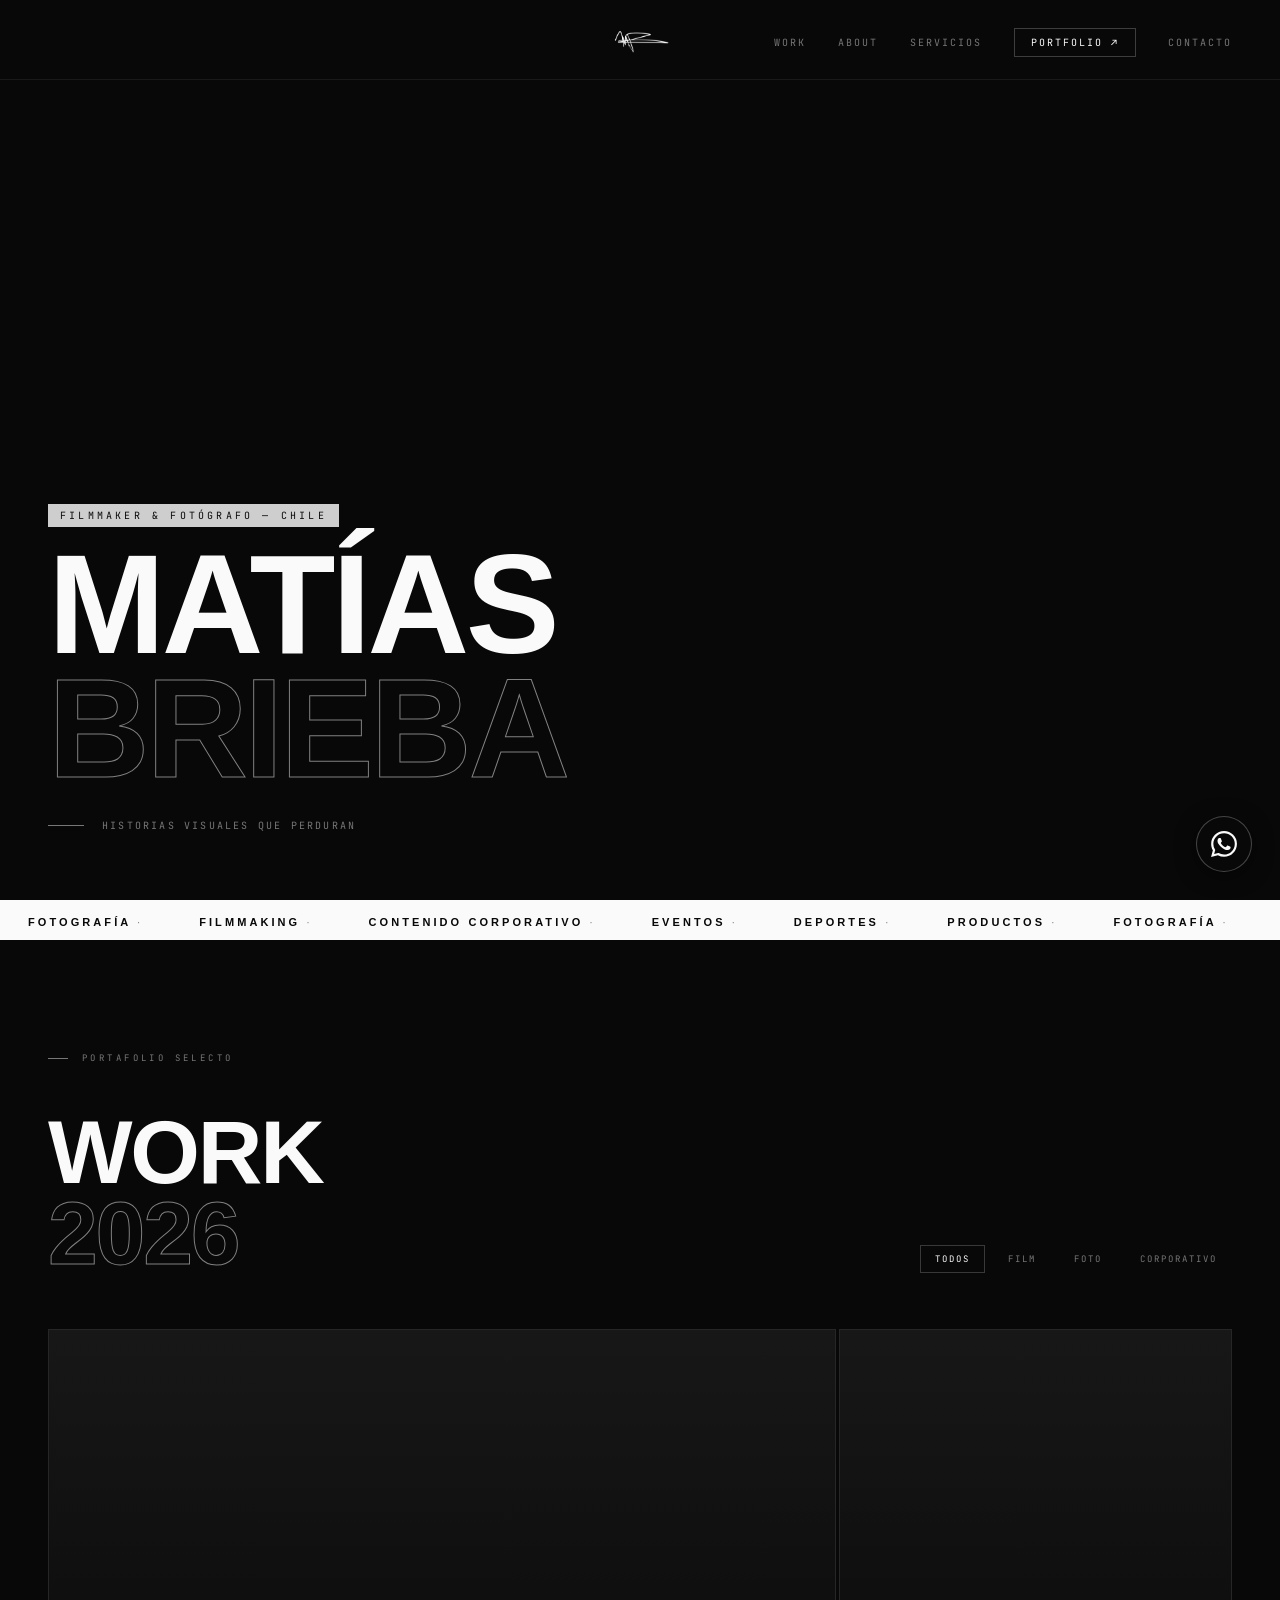
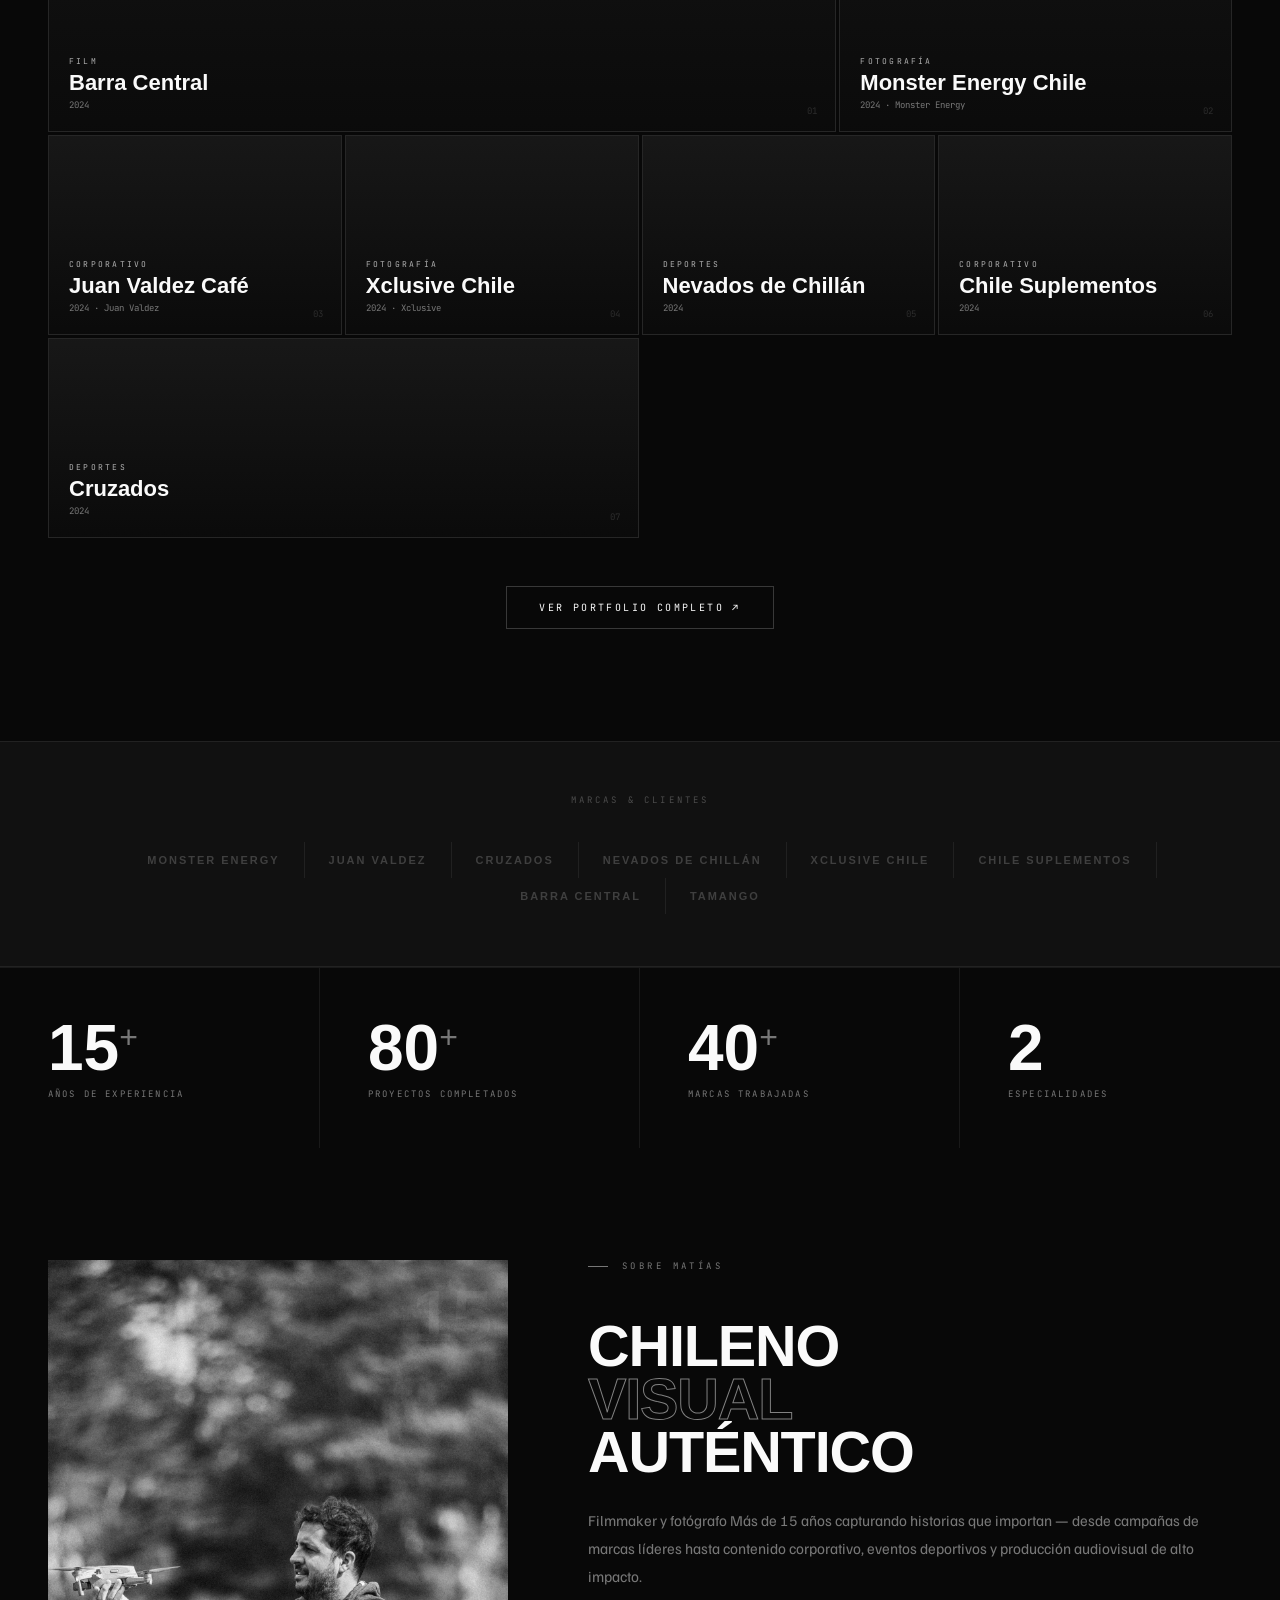
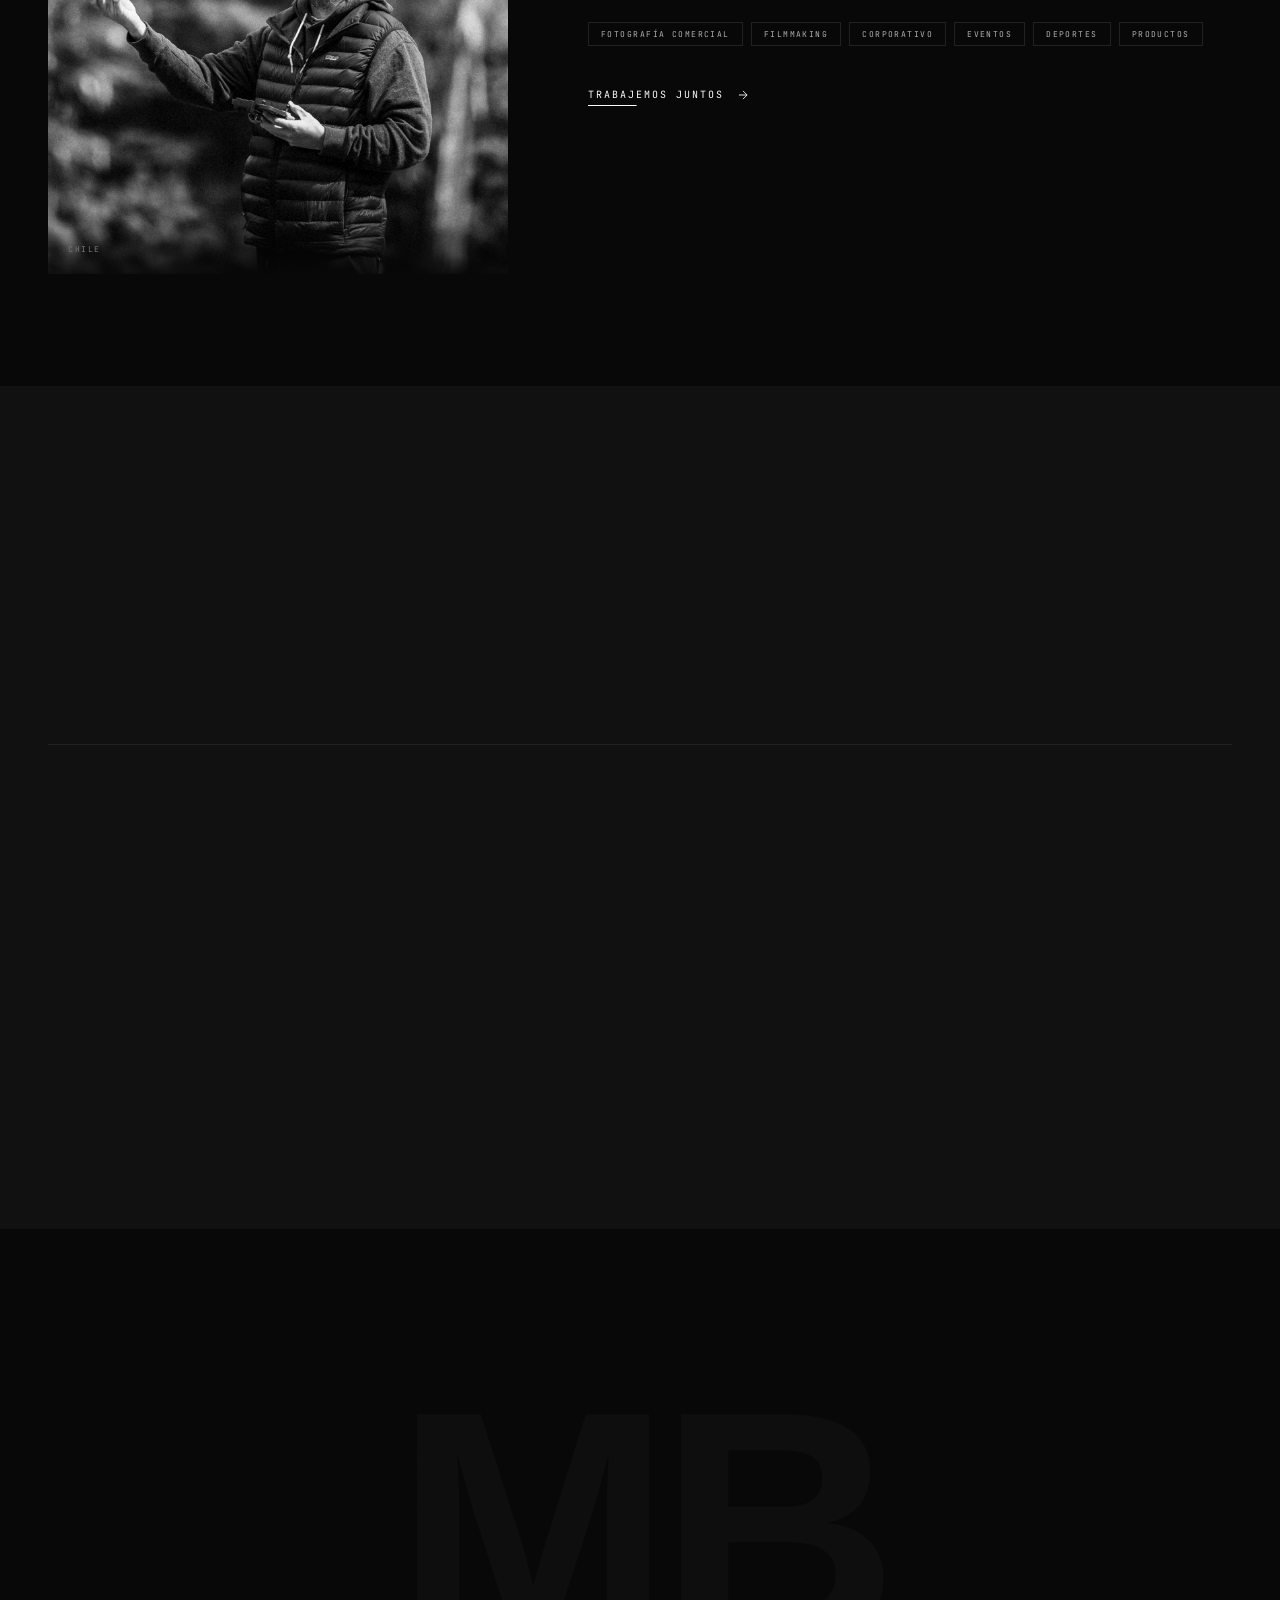
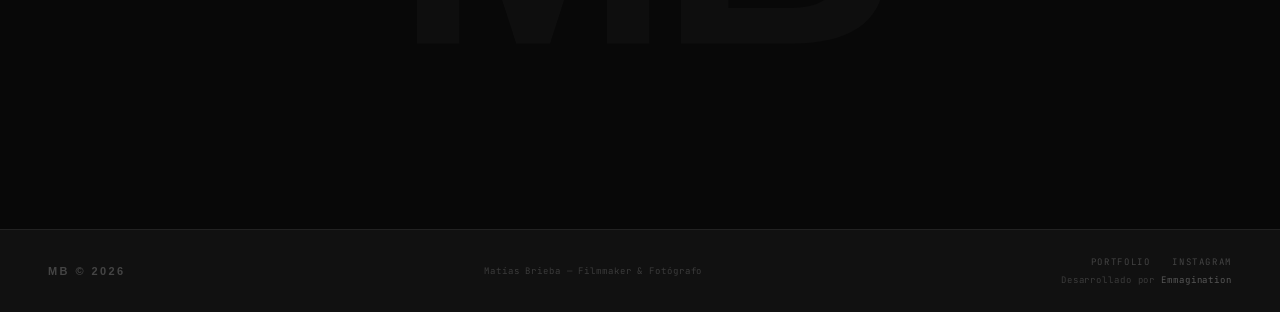
==== commit 5fd3472c: "fix: unificar fuente de datos, admin solo proyectos, videos Bruno Fritsch - Admin reescrito: solo pa" ====
--- a/index.html
+++ b/index.html
@@ -190,57 +190,7 @@
 .hvideo::after{content:'';position:absolute;inset:0;z-index:2;pointer-events:all;cursor:default;background:transparent;}
 .hero-noise{position:absolute;inset:0;z-index:1;opacity:.04;background-image:url("data:image/svg+xml,%3Csvg viewBox='0 0 200 200' xmlns='http://www.w3.org/2000/svg'%3E%3Cfilter id='n'%3E%3CfeTurbulence type='fractalNoise' baseFrequency='0.85' numOctaves='4' stitchTiles='stitch'/%3E%3C/filter%3E%3Crect width='100%25' height='100%25' filter='url(%23n)'/%3E%3C/svg%3E");background-size:160px;}
 
-/* PROJECT MODAL */
-.pm-overlay{position:fixed;inset:0;background:var(--bk);z-index:800;overflow-y:auto;transform:translateY(100%);transition:transform .5s cubic-bezier(.16,1,.3,1);}
-.pm-overlay.open{transform:translateY(0);}
-.pm-close{position:fixed;top:24px;right:24px;z-index:850;font-family:var(--M);font-size:9px;letter-spacing:.22em;text-transform:uppercase;color:rgba(250,250,250,.5);background:none;border:1px solid rgba(250,250,250,.15);padding:8px 16px;cursor:pointer;transition:all .2s;}
-.pm-close:hover{color:var(--wh);border-color:rgba(250,250,250,.4);}
-.pm-hero{position:relative;width:100%;height:70vh;overflow:hidden;display:flex;align-items:flex-end;}
-.pm-bg{position:absolute;inset:0;background-size:cover;background-position:center;filter:grayscale(.2) brightness(.55);}
-.pm-grad{position:absolute;inset:0;background:linear-gradient(to bottom,transparent 30%,rgba(8,8,8,.97) 100%);}
-.pm-hcont{position:relative;z-index:2;padding:0 40px 56px;width:100%;}
-.pm-bread{font-family:var(--M);font-size:9px;letter-spacing:.28em;text-transform:uppercase;color:rgba(250,250,250,.4);margin-bottom:16px;}
-.pm-title{font-family:var(--D);font-size:clamp(44px,7vw,100px);font-weight:700;line-height:.9;letter-spacing:-.025em;color:var(--wh);margin-bottom:24px;}
-.pm-meta{display:flex;gap:28px;flex-wrap:wrap;}
-.pm-mi{display:flex;flex-direction:column;gap:4px;}
-.pm-ml{font-family:var(--M);font-size:8px;letter-spacing:.3em;text-transform:uppercase;color:rgba(250,250,250,.35);}
-.pm-mv{font-family:var(--D);font-size:13px;font-weight:600;color:var(--wh);}
-.pm-sep{width:1px;height:28px;background:rgba(250,250,250,.12);}
-.pm-body{padding:60px 40px;max-width:1100px;margin:0 auto;}
-.pm-desc{display:grid;grid-template-columns:1fr 2fr;gap:60px;margin-bottom:60px;padding-bottom:60px;border-bottom:1px solid var(--br);}
-.pm-dlabel{font-family:var(--M);font-size:9px;letter-spacing:.3em;text-transform:uppercase;color:var(--gy);padding-top:4px;}
-.pm-dtext{font-size:17px;line-height:1.8;color:rgba(250,250,250,.7);}
-.pm-vwrap{position:relative;width:100%;aspect-ratio:16/9;background:var(--dk);margin-bottom:4px;overflow:hidden;}
-.pm-vwrap video,.pm-vwrap iframe{position:absolute;inset:0;width:100%;height:100%;object-fit:cover;border:none;}
-.pm-vlabel{font-family:var(--M);font-size:8px;letter-spacing:.28em;text-transform:uppercase;color:var(--gy);margin-bottom:48px;margin-top:8px;}
-.pm-galtitle{font-family:var(--M);font-size:9px;letter-spacing:.32em;text-transform:uppercase;color:var(--gy);margin-bottom:16px;display:flex;align-items:center;gap:12px;}
-.pm-galtitle::before{content:'';width:16px;height:1px;background:var(--gy);}
-.pm-galgrid{display:grid;grid-template-columns:repeat(12,1fr);gap:3px;margin-bottom:60px;}
-.pm-galimg{overflow:hidden;background:var(--dk);cursor:pointer;width:100%;height:100%;}
-.pm-galimg img{width:100%;height:100%;object-fit:cover;display:block;filter:grayscale(.2) brightness(.9);transition:transform .6s cubic-bezier(.16,1,.3,1),filter .4s;}
-.pm-galimg:hover img{transform:scale(1.05);filter:grayscale(0) brightness(1);}
-.pm-galimg:nth-child(6n+1){grid-column:span 8;aspect-ratio:16/10;}
-.pm-galimg:nth-child(6n+2){grid-column:span 4;aspect-ratio:16/10;}
-.pm-galimg:nth-child(6n+3){grid-column:span 4;aspect-ratio:16/10;}
-.pm-galimg:nth-child(6n+4){grid-column:span 8;aspect-ratio:16/10;}
-.pm-galimg:nth-child(6n+5){grid-column:span 6;aspect-ratio:16/10;}
-.pm-galimg:nth-child(6n+6){grid-column:span 6;aspect-ratio:16/10;}
-/* lightbox */
-.pm-lb{position:fixed;inset:0;background:rgba(8,8,8,.96);z-index:900;display:none;align-items:center;justify-content:center;backdrop-filter:blur(8px);}
-.pm-lb.open{display:flex;}
-.pm-lb img{max-width:92vw;max-height:90vh;object-fit:contain;}
-.pm-lb-close{position:absolute;top:20px;right:24px;font-family:var(--M);font-size:9px;letter-spacing:.2em;text-transform:uppercase;color:rgba(250,250,250,.5);background:none;border:none;cursor:pointer;}
-.pm-lb-close:hover{color:var(--wh);}
-.pm-lb-prev,.pm-lb-next{position:absolute;top:50%;transform:translateY(-50%);background:none;border:1px solid rgba(250,250,250,.15);color:var(--wh);width:40px;height:40px;display:flex;align-items:center;justify-content:center;cursor:pointer;}
-.pm-lb-prev{left:20px;}.pm-lb-next{right:20px;}
-.pm-lb-prev svg,.pm-lb-next svg{width:14px;height:14px;stroke:var(--wh);fill:none;stroke-width:1.5;}
-@media(max-width:700px){
-  .pm-desc{grid-template-columns:1fr;gap:20px;}
-  .pm-galgrid{grid-template-columns:1fr 1fr;gap:2px;}
-  .pm-galimg:nth-child(n){grid-column:span 1!important;aspect-ratio:4/3!important;}
-  .pm-body{padding:40px 20px;}
-  .pm-hcont{padding:0 20px 48px;}
-}
+
 </style>
 </head>
 <body>
@@ -320,7 +270,7 @@
     <div class="ftdev">Desarrollado por <a href="https://www.emmagination.cl" target="_blank">Emmagination</a></div>
   </div>
 </footer>
-<script src="js/data.js?v=3"></script>
+<script>document.write('<script src="js/data.js?v=' + Date.now() + '"><\/script>');</script>
 <script>
 let P=[];
 let CL=[];
@@ -388,28 +338,25 @@
   }
 }
 
-syncHomeData();
-renderHeroVideo();
 const CL2={film:'Film',foto:'Fotografía',corp:'Corporativo',deporte:'Deportes'};
 const LY=['b-hero','b-tall','b-sq','b-sq','b-sq','b-sq','b-wide','b-wide'];
 
 function rb(f){
   const b=document.getElementById('bento');
-  const sorted=[...P].sort((a,bb)=>bb.year-a.year);
+  if(!b) return;
+  const sorted=[...P].sort((a,bb)=>(a.order||0)-(bb.order||0));
   let it;
   if(f==='all'){
-    const feat=sorted.filter(p=>p.featured);
-    it=feat.length?feat:sorted;
+    it=sorted.filter(p=>p.featured);
   } else {
-    it=sorted.filter(p=>p.cat===f);
-    if(!it.length)it=sorted;
+    it=sorted.filter(p=>p.featured&&p.cat===f);
   }
   b.innerHTML=it.slice(0,8).map((p,i)=>{
-    const imgSrc=fixImgUrl(p.coverImg||p.img);
+    const imgSrc=typeof fixImgUrl==='function' ? fixImgUrl(p.coverImg||p.img) : (p.coverImg||p.img||'');
     return `
-    <a class="gi ${LY[i]||'b-sq'}${imgSrc?'':' no-img'} rv" href="#proj-${p.id}" onclick="openProj(event,${p.id})" style="text-decoration:none;cursor:pointer;">
+    <a class="gi ${LY[i]||'b-sq'}${imgSrc?'':' no-img'} rv" href="project.html?id=${p.id}" style="text-decoration:none;cursor:pointer;">
       ${imgSrc?`<img src="${imgSrc}" alt="${p.name}" loading="${i<3?'eager':'lazy'}" onerror="this.style.display='none';this.parentNode.style.background='linear-gradient(135deg,#1a1a1a 0%,#0f0f0f 100%)'"/>`:''}
-      <div class="giov"><p class="gcat">${CL2[p.cat]}</p><p class="gname">${p.name}</p><p class="gyr">${p.year}${p.client!==p.name?' · '+p.client:''}</p></div>
+      <div class="giov"><p class="gcat">${CL2[p.cat]||p.cat}</p><p class="gname">${p.name}</p><p class="gyr">${p.year}${p.client&&p.client!==p.name?' · '+p.client:''}</p></div>
       <div class="gbadge"><svg viewBox="0 0 24 24"><line x1="7" y1="17" x2="17" y2="7"/><polyline points="7 7 17 7 17 17"/></svg></div>
       <span class="gnum">0${i+1}</span>
     </a>`;
@@ -425,16 +372,20 @@
 }
 
 function renderClients(){
-  document.getElementById('clirow').innerHTML=CL.map((c,i)=>
+  const row=document.getElementById('clirow');
+  if(!row) return;
+  row.innerHTML=CL.map((c,i)=>
     `<span class="cliitem"${i===CL.length-1?' style="border-right:none"':''}>${c}</span>`).join('');
 }
 
 // Hamburger
 const ham=document.getElementById('hamburger'), nl=document.getElementById('nlinks');
-ham.addEventListener('click',()=>{ham.classList.toggle('open');nl.classList.toggle('open');});
-nl.querySelectorAll('a').forEach(a=>a.addEventListener('click',()=>{
-  ham.classList.remove('open'); nl.classList.remove('open');
-}));
+if(ham && nl){
+  ham.addEventListener('click',()=>{ham.classList.toggle('open');nl.classList.toggle('open');});
+  nl.querySelectorAll('a').forEach(a=>a.addEventListener('click',()=>{
+    ham.classList.remove('open'); nl.classList.remove('open');
+  }));
+}
 
 // Filters
 document.querySelectorAll('.fb').forEach(b=>{
@@ -452,96 +403,25 @@
   rb(document.querySelector('.fb.on')?.dataset.f||'all');
 });
 
-// Init
-renderClients();
-rb('all');
-oa();
+// Init: wait for remote data if possible, then render
+function initHome(){
+  syncHomeData();
+  renderHeroVideo();
+  renderClients();
+  rb('all');
+  oa();
+}
+
+if(window.MBDataStore && typeof window.MBDataStore.ready==='object' && typeof window.MBDataStore.ready.then==='function'){
+  window.MBDataStore.ready.then(initHome).catch(initHome);
+} else {
+  initHome();
+}
 </script>
 
 <a href="https://wa.me/56991344540" target="_blank" class="wa-float" aria-label="WhatsApp">
   <svg viewBox="0 0 24 24"><path d="M17.472 14.382c-.297-.149-1.758-.867-2.03-.967-.273-.099-.471-.148-.67.15-.197.297-.767.966-.94 1.164-.173.199-.347.223-.644.075-.297-.15-1.255-.463-2.39-1.475-.883-.788-1.48-1.761-1.653-2.059-.173-.297-.018-.458.13-.606.134-.133.298-.347.446-.52.149-.174.198-.298.298-.497.099-.198.05-.371-.025-.52-.075-.149-.669-1.612-.916-2.207-.242-.579-.487-.5-.669-.51-.173-.008-.371-.01-.57-.01-.198 0-.52.074-.792.372-.272.297-1.04 1.016-1.04 2.479 0 1.462 1.065 2.875 1.213 3.074.149.198 2.096 3.2 5.077 4.487.709.306 1.262.489 1.694.625.712.227 1.36.195 1.871.118.571-.085 1.758-.719 2.006-1.413.248-.694.248-1.289.173-1.413-.074-.124-.272-.198-.57-.347m-5.421 7.403h-.004a9.87 9.87 0 01-5.031-1.378l-.361-.214-3.741.982.998-3.648-.235-.374a9.86 9.86 0 01-1.51-5.26c.001-5.45 4.436-9.884 9.888-9.884 2.64 0 5.122 1.03 6.988 2.898a9.825 9.825 0 012.893 6.994c-.003 5.45-4.437 9.884-9.885 9.884m8.413-18.297A11.815 11.815 0 0012.05 0C5.495 0 .16 5.335.157 11.892c0 2.096.547 4.142 1.588 5.945L.057 24l6.305-1.654a11.882 11.882 0 005.683 1.448h.005c6.554 0 11.89-5.335 11.893-11.893a11.821 11.821 0 00-3.48-8.413z"/></svg>
 </a>
 
-<!-- PROJECT MODAL -->
-<div class="pm-overlay" id="pmOverlay">
-  <button class="pm-close" onclick="closeProj()">← Cerrar</button>
-  <div id="pmContent"></div>
-</div>
-<!-- PROJECT LIGHTBOX -->
-<div class="pm-lb" id="pmLb">
-  <button class="pm-lb-close" onclick="pmLbClose()">ESC / Cerrar</button>
-  <button class="pm-lb-prev" onclick="pmLbNav(-1)"><svg viewBox="0 0 24 24"><polyline points="15 18 9 12 15 6"/></svg></button>
-  <img id="pmLbImg" src="" alt=""/>
-  <button class="pm-lb-next" onclick="pmLbNav(1)"><svg viewBox="0 0 24 24"><polyline points="9 18 15 12 9 6"/></svg></button>
-</div>
-<script>
-const CL2x={film:'Film',foto:'Fotografía',corp:'Corporativo',deporte:'Deportes'};
-let pmLbImgs=[],pmLbIdx=0;
-
-function openProj(e,id){
-  e.preventDefault();
-  const p=P.find(x=>x.id===id);
-  if(!p) return;
-  const imgs=(p.images||[]).map(s=>fixImgUrl(s)).filter(Boolean);
-  const videos=Array.isArray(p.videos)&&p.videos.length ? p.videos : (p.videoUrl?[p.videoUrl]:[]);
-  let vblock='';
-  if(videos.length){
-    vblock=videos.map((videoUrl,index)=>{
-      const media=typeof parseProjectVideo==='function'?parseProjectVideo(videoUrl):null;
-      if(!media) return '';
-      if(media.type==='iframe'){
-        return `<div class="pm-vwrap"><iframe src="${media.src}" loading="lazy" allow="autoplay; fullscreen; picture-in-picture; encrypted-media" allowfullscreen></iframe></div><p class="pm-vlabel">${videos.length>1?`Video ${index+1}`:'Video'} — ${p.name}</p>`;
-      }
-      return `<div class="pm-vwrap"><video src="${media.src}" controls playsinline preload="metadata"></video></div><p class="pm-vlabel">${videos.length>1?`Video ${index+1}`:'Video'} — ${p.name}</p>`;
-    }).join('');
-  }
-  let galblock='';
-  if(imgs.length){
-    pmLbImgs=imgs;
-    galblock=`<p class="pm-galtitle">Galería</p><div class="pm-galgrid">${imgs.map((s,i)=>`<div class="pm-galimg" onclick="pmLbOpen(${i})"><img src="${s}" loading="lazy" onerror="this.parentNode.style.display='none'"/></div>`).join('')}</div>`;
-  }
-  document.getElementById('pmContent').innerHTML=`
-    <div class="pm-hero">
-      <div class="pm-bg" style="background-image:url('${fixImgUrl(p.coverImg||p.img)}')"></div>
-      <div class="pm-grad"></div>
-      <div class="pm-hcont">
-        <p class="pm-bread">Portfolio / ${CL2x[p.cat]||p.cat}</p>
-        <h1 class="pm-title">${p.name}</h1>
-        <div class="pm-meta">
-          <div class="pm-mi"><span class="pm-ml">Cliente</span><span class="pm-mv">${p.client||p.name}</span></div>
-          <div class="pm-sep"></div>
-          <div class="pm-mi"><span class="pm-ml">Categoría</span><span class="pm-mv">${CL2x[p.cat]||p.cat}</span></div>
-          <div class="pm-sep"></div>
-          <div class="pm-mi"><span class="pm-ml">Año</span><span class="pm-mv">${p.year}</span></div>
-        </div>
-      </div>
-    </div>
-    <div class="pm-body">
-      <div class="pm-desc">
-        <p class="pm-dlabel">Sobre el proyecto</p>
-        <p class="pm-dtext">${p.desc||'Proyecto de fotografía y producción audiovisual.'}</p>
-      </div>
-      ${vblock}
-      ${galblock}
-    </div>`;
-  const ov=document.getElementById('pmOverlay');
-  ov.classList.add('open');
-  document.body.style.overflow='hidden';
-}
-function closeProj(){
-  document.getElementById('pmOverlay').classList.remove('open');
-  document.body.style.overflow='';
-  document.getElementById('pmContent').innerHTML='';
-}
-function pmLbOpen(i){pmLbIdx=i;document.getElementById('pmLbImg').src=pmLbImgs[i];document.getElementById('pmLb').classList.add('open');}
-function pmLbClose(){document.getElementById('pmLb').classList.remove('open');}
-function pmLbNav(d){pmLbIdx=(pmLbIdx+d+pmLbImgs.length)%pmLbImgs.length;document.getElementById('pmLbImg').src=pmLbImgs[pmLbIdx];}
-document.addEventListener('keydown',e=>{
-  if(e.key==='Escape'){pmLbClose();closeProj();}
-  if(e.key==='ArrowRight')pmLbNav(1);
-  if(e.key==='ArrowLeft')pmLbNav(-1);
-});
-</script>
-
 </body>
 </html>
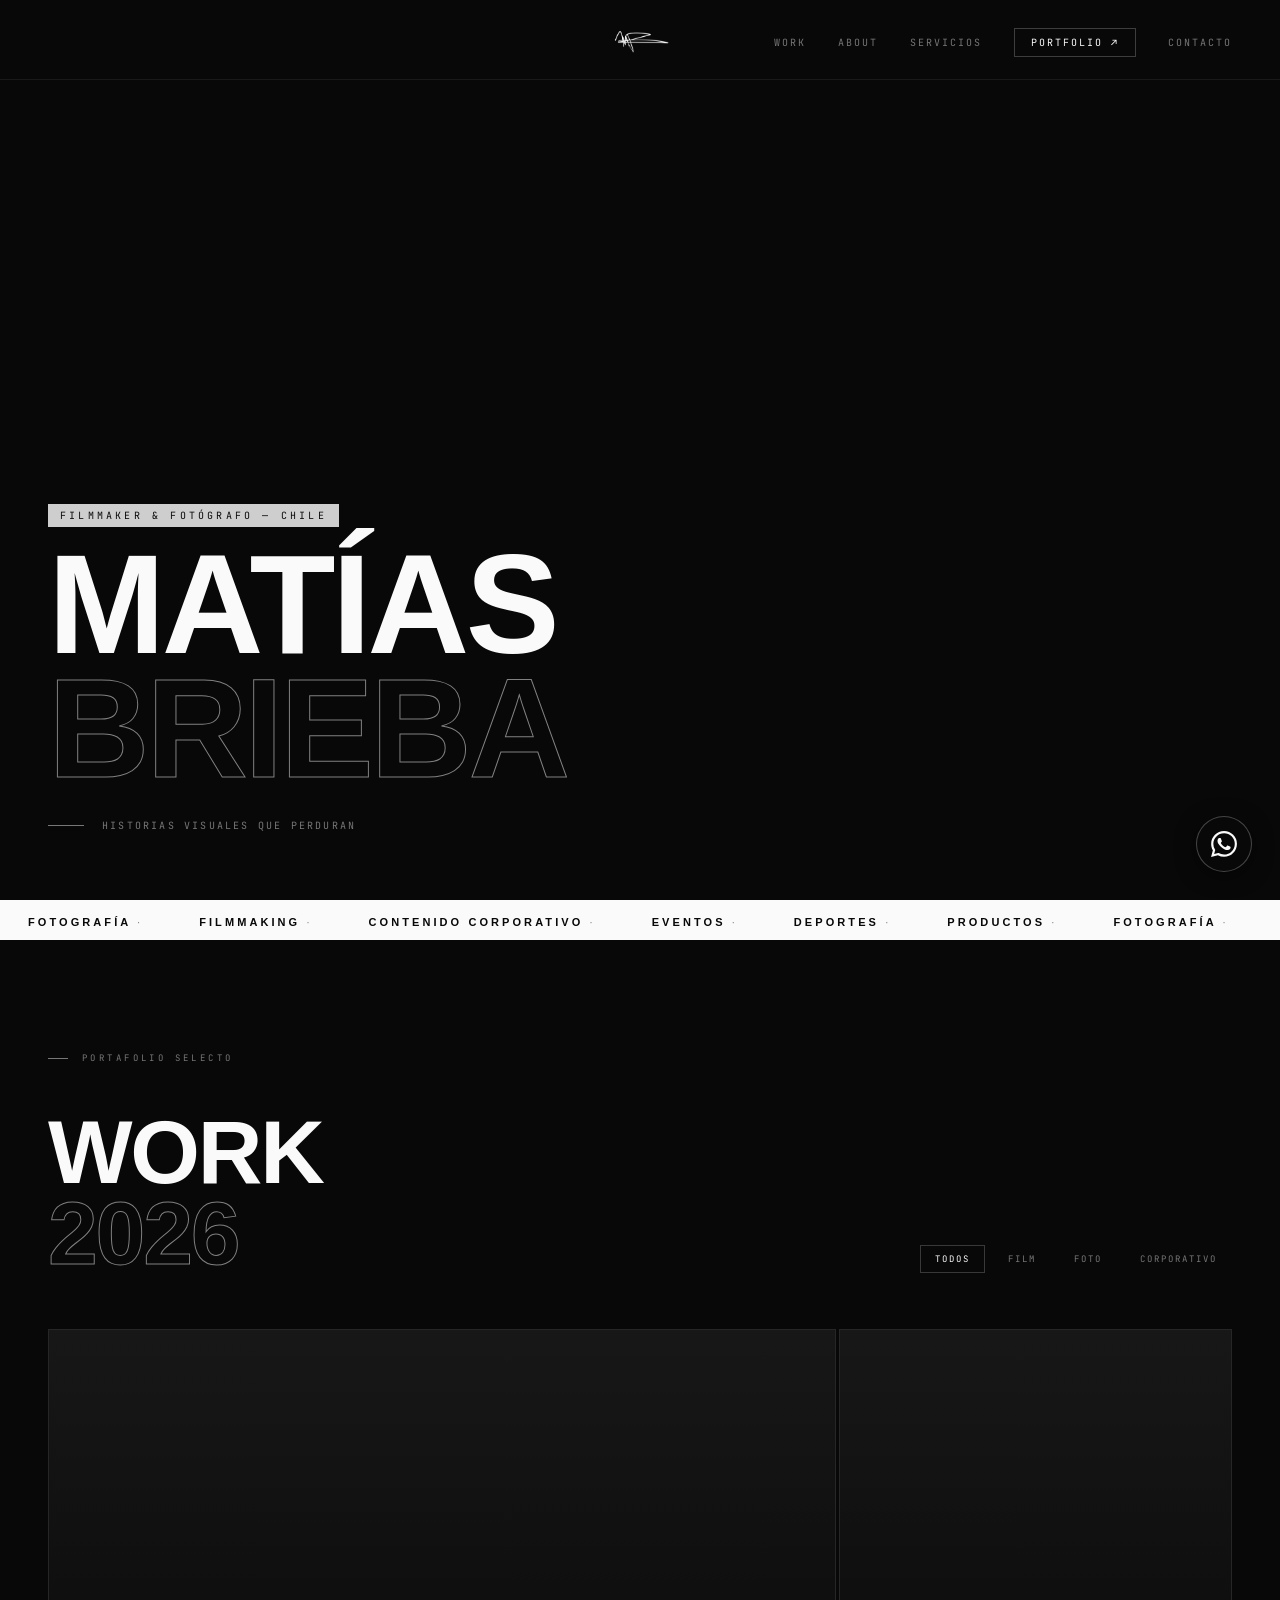
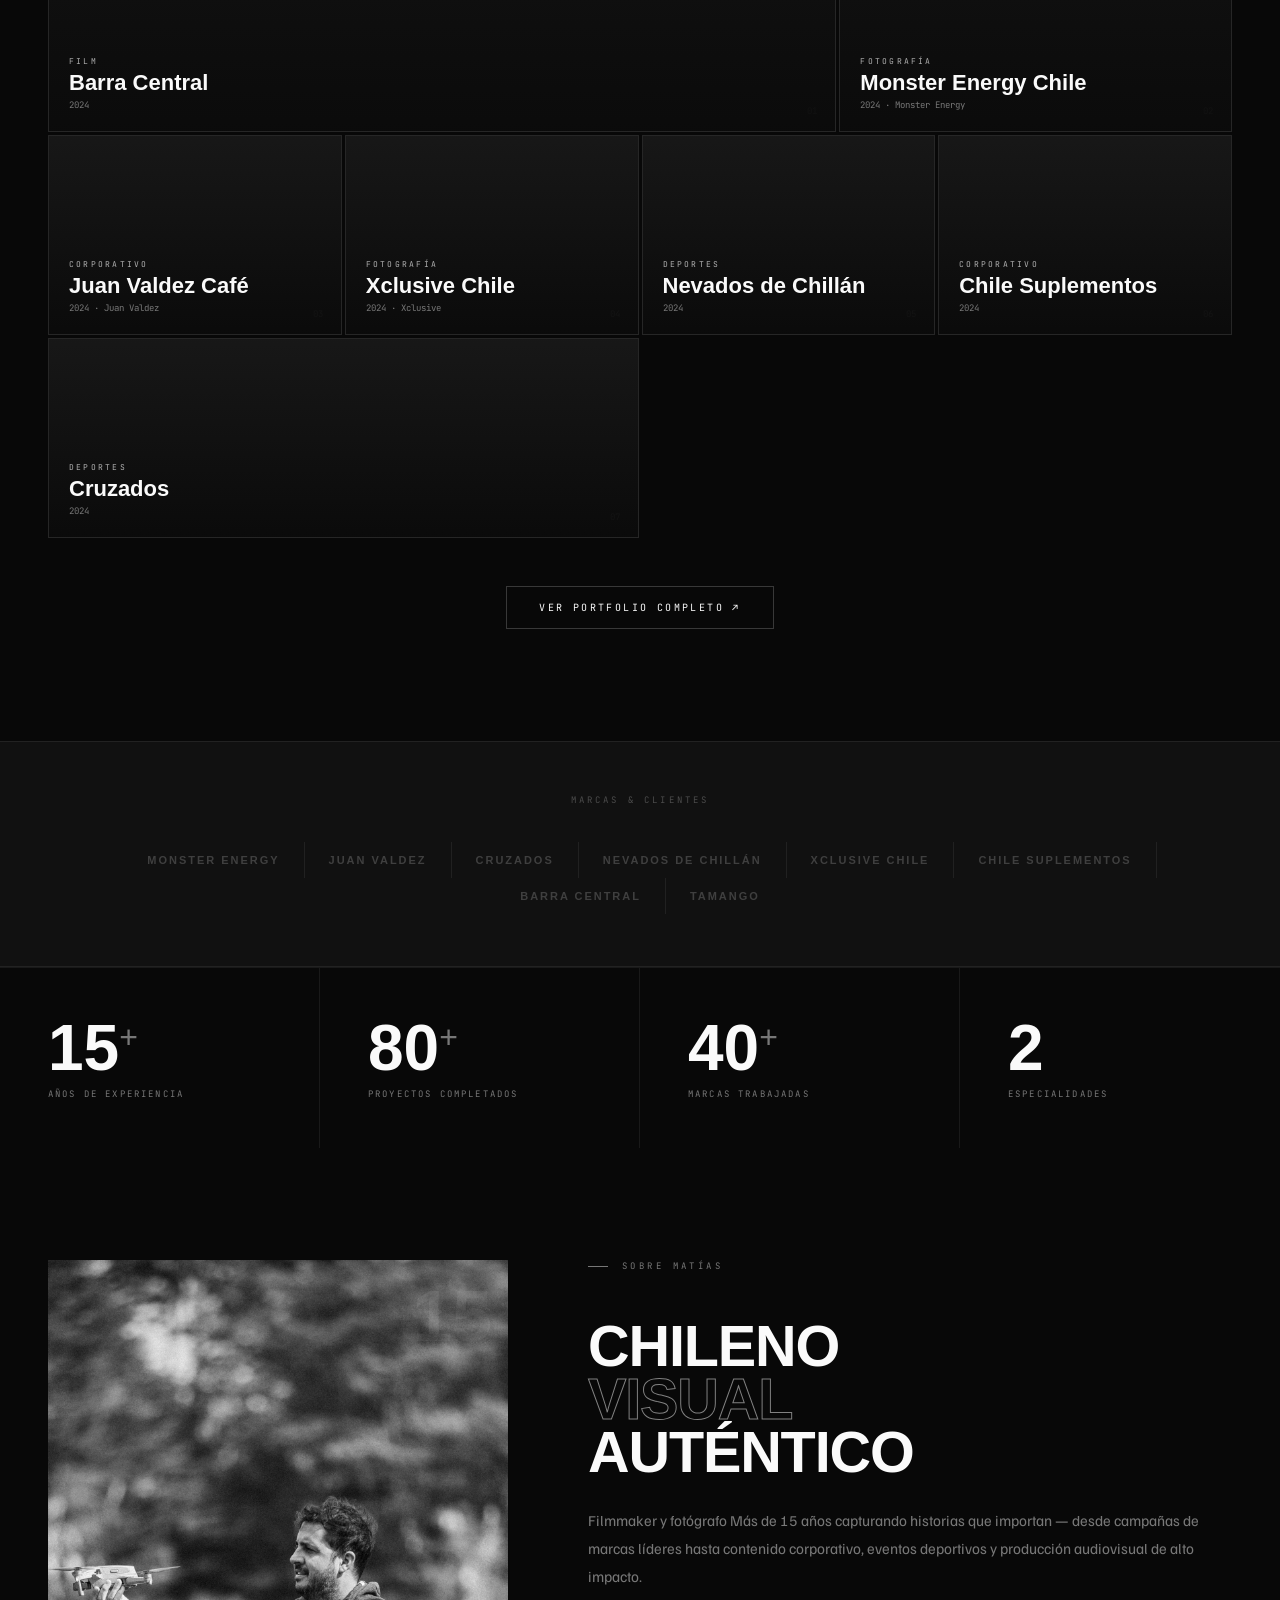
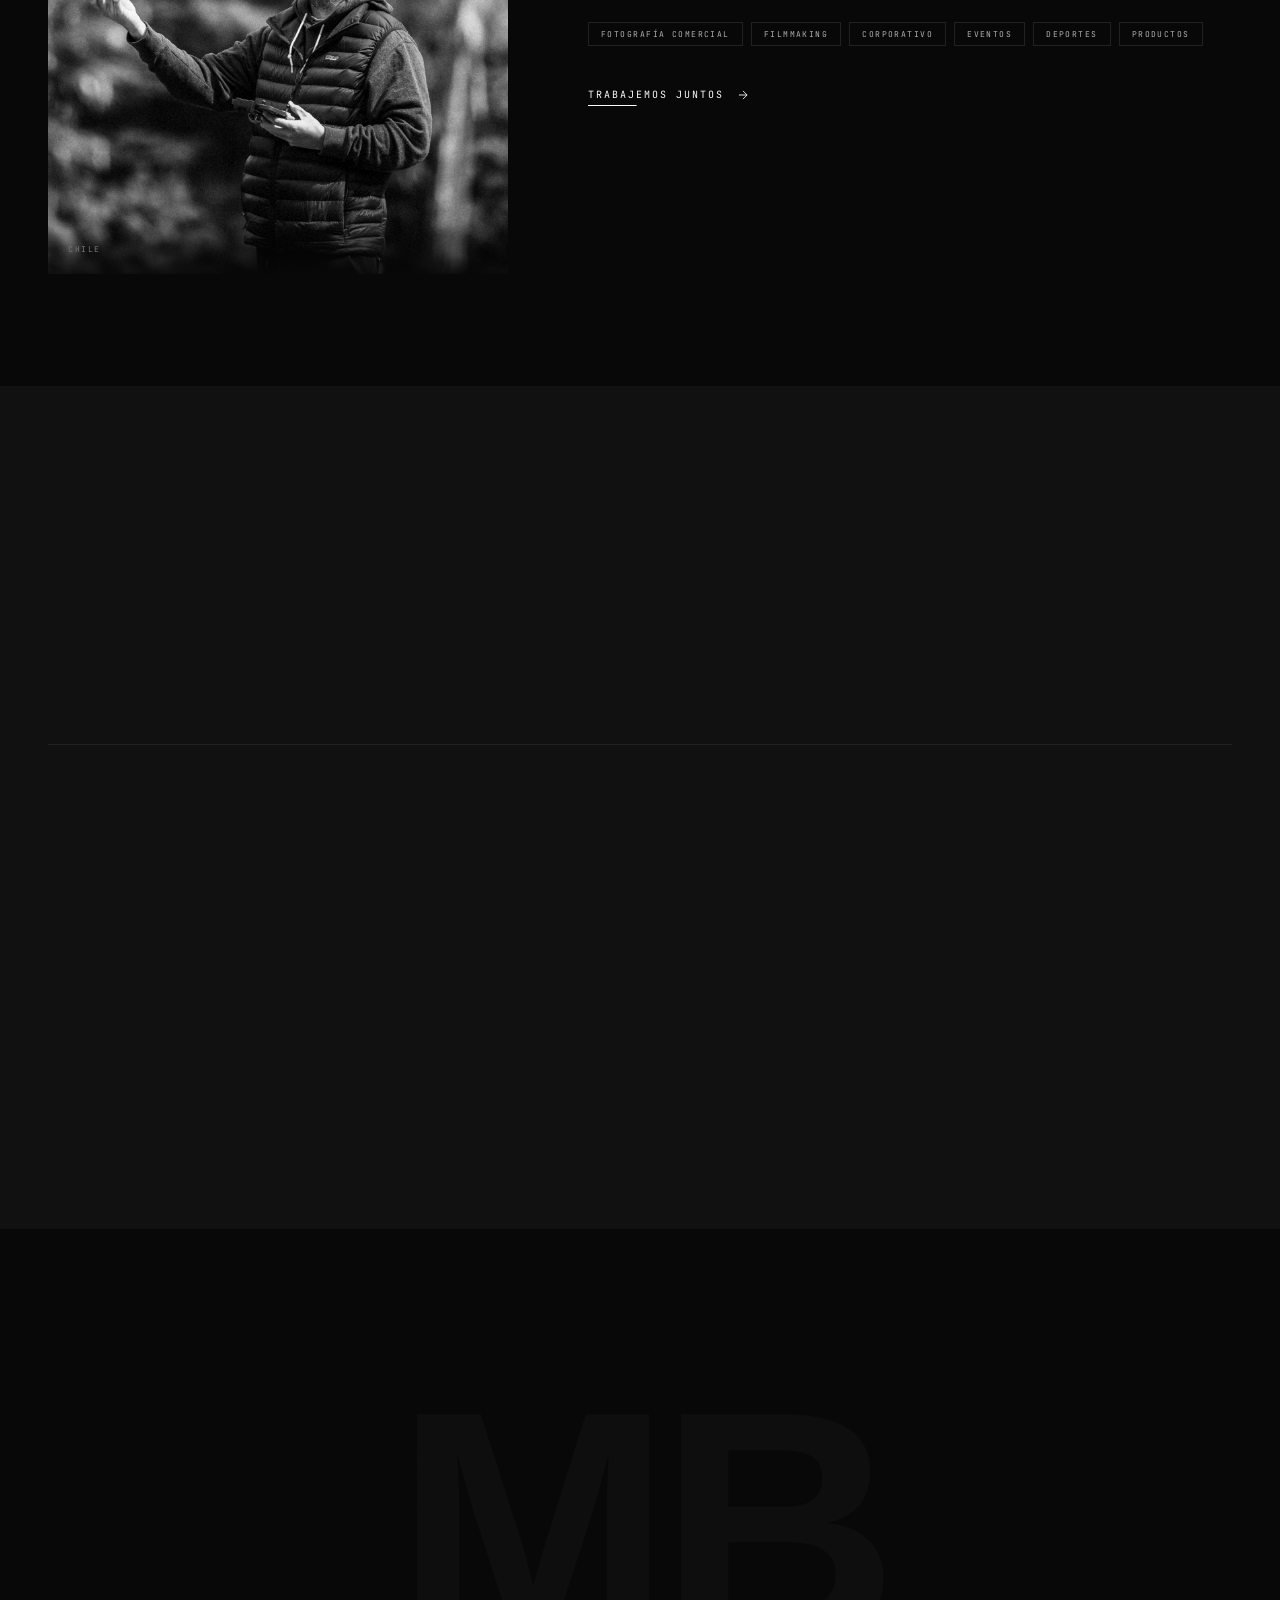
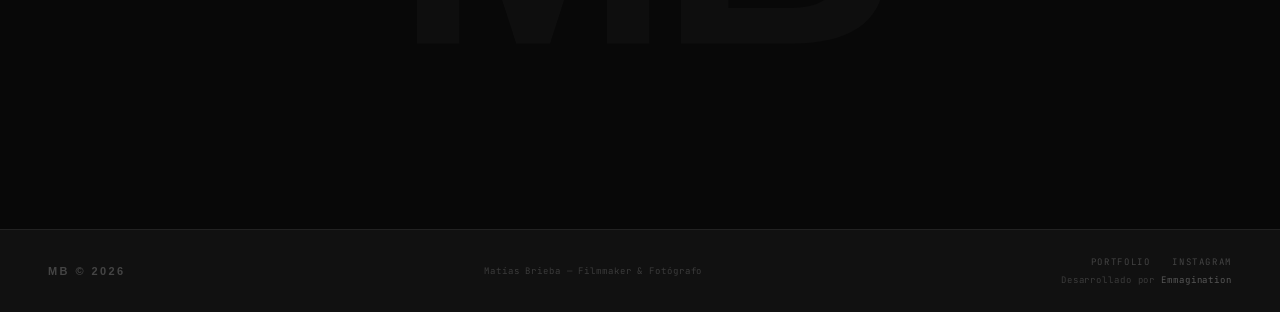
==== commit 9f7abf9d: "feat: hover overlay con logo de cliente en bento grid" ====
--- a/index.html
+++ b/index.html
@@ -80,11 +80,16 @@
 .gi{position:relative;overflow:hidden;background:var(--dk);display:block;}
 .gi img{width:100%;height:100%;object-fit:cover;display:block;filter:grayscale(.35) brightness(.9);transition:transform .8s cubic-bezier(.16,1,.3,1),filter .5s;}
 .gi:hover img{transform:scale(1.07);filter:grayscale(0) brightness(1.02);}
-.giov{position:absolute;inset:0;background:linear-gradient(to top,rgba(8,8,8,.94) 0%,transparent 55%);opacity:0;transition:opacity .35s;display:flex;flex-direction:column;justify-content:flex-end;padding:20px;}
+.giov{position:absolute;inset:0;background:linear-gradient(to top,rgba(8,8,8,.94) 0%,transparent 55%);opacity:0;transition:opacity .35s;display:flex;flex-direction:column;justify-content:flex-end;padding:20px;z-index:2;}
 .gi:hover .giov{opacity:1;}
 .gcat{font-family:var(--M);font-size:8px;letter-spacing:.28em;text-transform:uppercase;color:var(--lgy);margin-bottom:5px;}
 .gname{font-family:var(--D);font-size:clamp(14px,1.8vw,22px);font-weight:600;color:var(--wh);line-height:1.05;}
 .gyr{font-family:var(--M);font-size:9px;color:var(--gy);margin-top:5px;}
+/* Logo overlay on hover */
+.gilogo{position:absolute;inset:0;background:linear-gradient(135deg,rgba(0,0,0,.82) 0%,rgba(0,0,0,.65) 100%);opacity:0;transition:opacity .4s ease;display:flex;align-items:center;justify-content:center;z-index:1;padding:24px;}
+.gi:hover .gilogo{opacity:1;}
+.gilogo img{max-width:55%;max-height:40%;width:auto;height:auto;object-fit:contain;filter:brightness(0) invert(1);opacity:0;transform:scale(.85);transition:opacity .4s ease .08s,transform .5s cubic-bezier(.16,1,.3,1) .08s;}
+.gi:hover .gilogo img{opacity:1;transform:scale(1);}
 .gbadge{position:absolute;top:14px;right:14px;width:30px;height:30px;border:1px solid rgba(250,250,250,.18);display:flex;align-items:center;justify-content:center;opacity:0;transform:scale(.8);transition:opacity .3s,transform .35s;}
 .gi:hover .gbadge{opacity:1;transform:scale(1);}
 .gbadge svg{width:11px;height:11px;stroke:var(--wh);stroke-width:1.5;fill:none;}
@@ -353,9 +358,11 @@
   }
   b.innerHTML=it.slice(0,8).map((p,i)=>{
     const imgSrc=typeof fixImgUrl==='function' ? fixImgUrl(p.coverImg||p.img) : (p.coverImg||p.img||'');
+    const logoSrc=typeof fixImgUrl==='function' ? fixImgUrl(p.logo||'') : (p.logo||'');
     return `
     <a class="gi ${LY[i]||'b-sq'}${imgSrc?'':' no-img'} rv" href="project.html?id=${p.id}" style="text-decoration:none;cursor:pointer;">
       ${imgSrc?`<img src="${imgSrc}" alt="${p.name}" loading="${i<3?'eager':'lazy'}" onerror="this.style.display='none';this.parentNode.style.background='linear-gradient(135deg,#1a1a1a 0%,#0f0f0f 100%)'"/>`:''}
+      ${logoSrc?`<div class="gilogo"><img src="${logoSrc}" alt="${p.client}"/></div>`:''}
       <div class="giov"><p class="gcat">${CL2[p.cat]||p.cat}</p><p class="gname">${p.name}</p><p class="gyr">${p.year}${p.client&&p.client!==p.name?' · '+p.client:''}</p></div>
       <div class="gbadge"><svg viewBox="0 0 24 24"><line x1="7" y1="17" x2="17" y2="7"/><polyline points="7 7 17 7 17 17"/></svg></div>
       <span class="gnum">0${i+1}</span>
